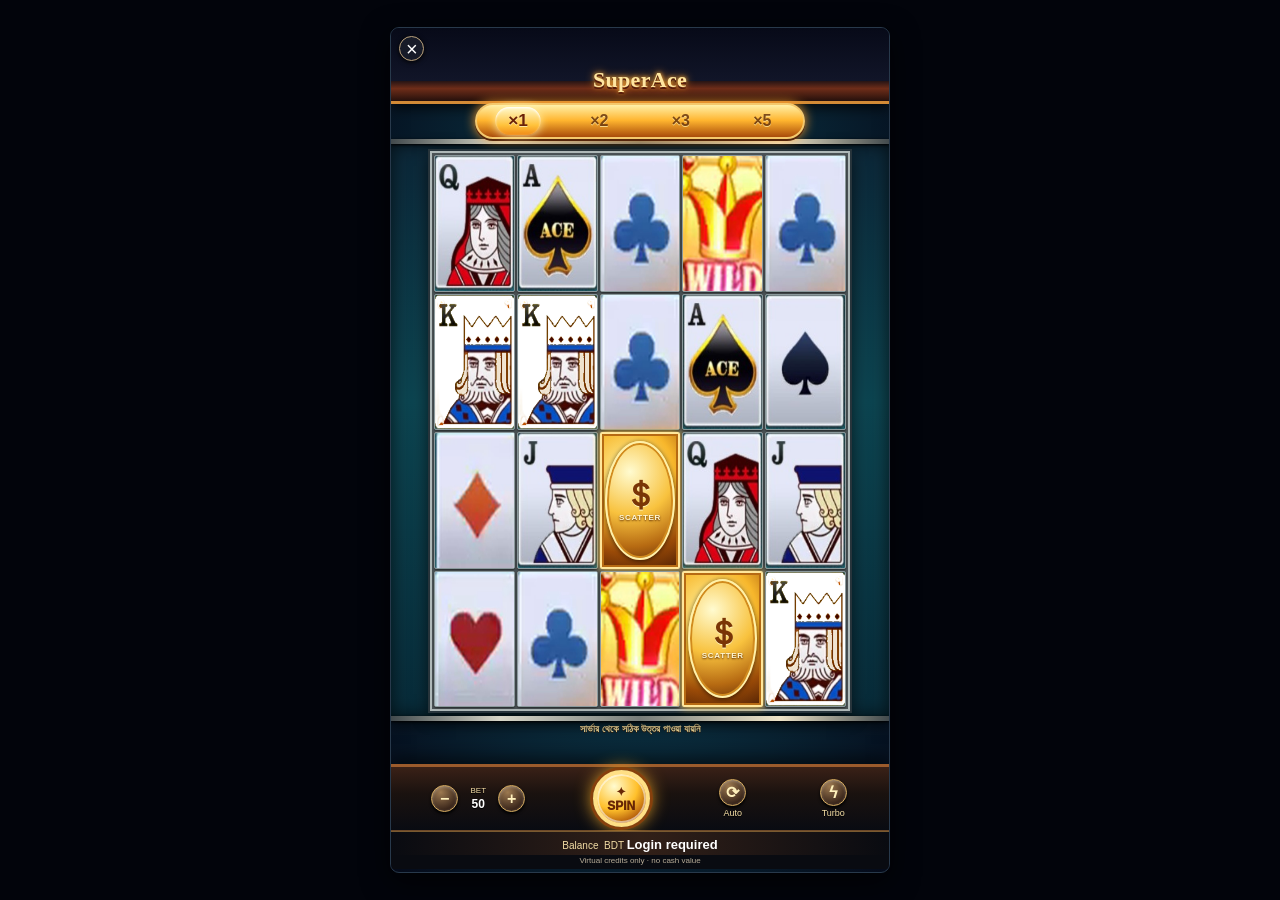
==== public/superace.html @ df3f8c2d "Replace spinning status text with Spin" ====
<!doctype html>
<html lang="bn"><head><meta charset="utf-8"><meta name="viewport" content="width=device-width,initial-scale=1,maximum-scale=1,user-scalable=no"><title>Super Ace</title>
<style>
*{box-sizing:border-box}
html,body{margin:0;width:100%;height:100%;min-height:100%;overflow:hidden;background:#02040b;color:#fff;font-family:Arial,sans-serif;display:flex;align-items:center;justify-content:center}
.game{width:min(96vw,500px);height:94vh;height:94svh;min-height:0;margin:auto;overflow:hidden;display:flex;flex-direction:column;align-items:stretch;background:radial-gradient(ellipse at 50% 43%,#174d58 0,#092b3b 48%,#050a19 100%);padding:0 0 3px;border:1px solid #28394b;border-radius:9px;box-shadow:0 8px 28px #000b}
.top{height:76px;flex:0 0 76px;position:relative;text-align:center;background:linear-gradient(180deg,#070a18 0%,#111528 72%,#281515 73%,#6e2d19 83%,#25100c 100%);border-bottom:3px solid #d28a36;box-shadow:0 4px 12px #000b}


.close{position:absolute;z-index:4;left:8px;top:8px;width:25px;height:25px;border:1px solid #b9a17c;border-radius:50%;background:#171b28;color:#fff;font-size:20px;line-height:18px;box-shadow:0 1px 5px #000}
.brand{display:block;position:absolute;bottom:8px;width:100%;font:bold 22px Georgia,serif;letter-spacing:.3px;color:#ffe6a0;text-shadow:0 2px #541b0c,0 0 4px #ffb43c,0 0 10px #ff8d20}
.buy-bonus{position:absolute;z-index:3;right:9px;top:8px;width:62px;height:62px;border-radius:50%;display:flex;align-items:center;justify-content:center;text-align:center;background:radial-gradient(circle at 35% 25%,#fff58a,#ff9b08 42%,#bb1a08 72%,#4a0905);border:3px solid #ffd35d;color:#fff6b0;font-weight:1000;font-size:13px;line-height:12px;text-shadow:0 2px 3px #740800;box-shadow:0 2px 8px #000b,0 0 12px #f90}
.side-menu{position:absolute;z-index:3;left:-13px;top:49%;padding:12px 13px 12px 17px;border:2px solid #b68a3b;border-radius:0 12px 12px 0;background:linear-gradient(90deg,#15121a,#57411e);color:#ffe08a;font-weight:900;writing-mode:vertical-rl;text-orientation:mixed;box-shadow:0 2px 8px #000}
.multis{height:36px;flex:0 0 36px;width:min(82%,330px);margin:-1px auto 0;position:relative;z-index:3;display:flex;justify-content:space-around;align-items:center;border:2px solid #f5c86c;border-radius:20px;background:linear-gradient(180deg,#fff0a8 0%,#ffb52f 48%,#a94b0a 100%);box-shadow:0 2px 0 #55250b,0 0 12px #ff9e27}
.multi{border:0;background:transparent;color:#63310c;font-weight:900;font-size:16px;padding:4px 9px;border-radius:15px;min-width:42px;text-align:center;opacity:.82;transition:all .2s;text-shadow:0 1px #ffe8a0}
.multi.active{background:linear-gradient(180deg,#fffbd1,#ffc23b 65%,#f08a16);color:#6b2107;box-shadow:inset 0 1px 2px #fff,0 0 9px #fff0a5;opacity:1;transform:scale(1.08)}
.stage{flex:1 1 auto;min-height:0;display:flex;align-items:center;justify-content:center;padding:7px 5px 5px;margin-top:0;background:linear-gradient(180deg,#0c2738 0%,#0d4551 45%,#082b39 100%);border-top:5px solid #8b9294;border-bottom:5px solid #a95a24;box-shadow:inset 0 0 18px #000a,0 5px 12px #0008;position:relative}
.stage:before,.stage:after{content:"";position:absolute;left:0;right:0;height:5px;background:linear-gradient(90deg,#424a4d,#d7d6c8 22%,#777d7a 50%,#eee4c8 78%,#424a4d);box-shadow:0 1px 3px #000}
.stage:before{top:-5px}.stage:after{bottom:-5px}
.board{display:grid;grid-template-columns:repeat(5,minmax(0,1fr));grid-template-rows:repeat(4,minmax(0,1fr));gap:2px;width:min(100%,420px);height:100%;max-height:100%;max-width:100%;aspect-ratio:.88/1;margin:auto;background:#4b5356;align-items:stretch;justify-items:stretch;padding:2px;border:2px solid #aeb8b8;box-shadow:0 0 0 2px #27343b,0 5px 16px #000b}
.tile{position:relative;overflow:hidden;border:1px solid #8b999c;border-radius:2px;background:linear-gradient(145deg,#e9f2ed,#a9c4ce);box-shadow:inset 0 0 0 1px #fff8,0 1px 2px #0008;display:flex;align-items:center;justify-content:center;transition:filter .12s}
.tile.empty{background:rgba(2,10,20,.38);border:1px solid rgba(130,157,166,.22);box-shadow:inset 0 0 7px rgba(0,0,0,.42)}
.tile img{width:100%;height:100%;object-fit:fill;display:block;padding:0;margin:0;background:transparent;min-width:0;min-height:0}.tile img.scatter-art{object-fit:contain}
.tile.dim{filter:brightness(.28) saturate(.65)}
.tile.scatter-fallback{filter:none!important;background:radial-gradient(circle at 35% 28%,#fff6a6 0,#f7b72c 42%,#9b4b08 76%,#542304 100%);border:2px solid #ffe69a;box-shadow:inset 0 0 0 2px #b66a13,0 0 8px #ffbf37}
.scatter-coin{width:90%;height:90%;border-radius:50%;display:flex;flex-direction:column;align-items:center;justify-content:center;background:radial-gradient(circle at 35% 25%,#fffbd0,#f8c23e 45%,#b66a12 78%,#6d3307);border:2px solid #fff0a8;box-shadow:inset 0 0 0 2px #d18b1e,0 1px 5px #0009;color:#7a3506;text-shadow:0 1px #fff5b8}
.scatter-coin b{font:bold 34px Georgia;line-height:1}.scatter-coin small{font:bold 8px Arial;letter-spacing:.7px;color:#fff8d5;text-shadow:0 1px 2px #572500}
.tile.golden-card,.tile.golden-joker,.tile.golden-copy{border:1px solid #ffe28a;background:transparent;box-shadow:0 0 8px 2px rgba(255,202,42,.72)}
.tile.golden-copy:not(.golden-card):not(.golden-joker) img{filter:sepia(.78) saturate(2.05) hue-rotate(350deg) brightness(1.02) contrast(1.1)}
.tile.golden-card img{filter:saturate(.88)}

 .tile.golden-transform{animation:goldenTransform .62s ease both}
@keyframes goldenTransform{0%{transform:scale(1);filter:brightness(1)}35%{transform:scale(1.12);filter:brightness(2.1)}70%{transform:scale(1.08);filter:brightness(1.8)}100%{transform:scale(1);filter:brightness(1.35)}}
.tile.win{z-index:4;border:2px solid #fff7bb;box-shadow:0 0 0 1px #ffcf3e,0 0 12px 5px #ffe15c,0 0 28px 10px rgba(255,170,25,.7);animation:winPulse .48s ease-in-out infinite alternate}
.tile.win:after{content:"";position:absolute;inset:-20%;pointer-events:none;background:linear-gradient(115deg,transparent 30%,rgba(255,255,210,.85) 48%,transparent 63%);transform:translateX(-130%);animation:shineSweep .72s ease-in-out infinite}
.tile.drop{animation:cardDrop .42s ease-out both;will-change:transform,opacity}
.tile.flip-out{z-index:5;animation:cardFlipOut .28s ease-in both;pointer-events:none}
.tile.flip-in{z-index:5;animation:cardFlipIn .38s cubic-bezier(.2,.75,.25,1) both}
@keyframes cardFlipOut{0%{transform:scale(1);opacity:1;filter:brightness(1)}100%{transform:translateY(12%) scale(.72);opacity:0;filter:brightness(1.8)}}
@keyframes cardFlipIn{0%{transform:translateY(-115%) scale(.92);opacity:0;filter:brightness(1.5)}100%{transform:translateY(0) scale(1);opacity:1;filter:none}}
.tile.anticipation-line{z-index:6;border:2px solid #fff7a8;box-shadow:0 0 8px 4px #ffe45c,0 0 22px 8px #ffb52a;animation:anticipationGlow .13s ease-in-out infinite alternate}
@keyframes anticipationGlow{from{filter:brightness(1.1)}to{filter:brightness(2.2)}}
@keyframes winPulse{from{filter:brightness(1.05)}to{filter:brightness(1.65)}}
@keyframes shineSweep{0%{transform:translateX(-130%);opacity:0}25%{opacity:1}100%{transform:translateX(130%);opacity:0}}
@keyframes cardDrop{0%{transform:translateY(var(--fall-from,-115%));opacity:.9}100%{transform:translateY(0);opacity:1}}
.status{flex:0 0 18px;height:18px;text-align:center;padding-top:2px;font:bold 10px Arial;color:#ffe7a4;text-shadow:0 1px #321;white-space:nowrap;overflow:hidden;text-overflow:ellipsis}
.win-line{display:block;visibility:hidden;flex:0 0 25px;height:25px;min-height:25px;text-align:center;color:#ffdf72;font:bold 15px Georgia;text-shadow:0 1px 3px #000}
.win-line.show{visibility:visible}
.controls{flex:0 0 67px;min-height:67px;display:flex;align-items:center;justify-content:space-around;padding:4px 7px;background:linear-gradient(180deg,#3a2117 0%,#1a120f 42%,#090b12 100%);border-top:3px solid #9b5b2c;border-bottom:1px solid #6d4929;gap:3px;box-shadow:0 -5px 16px #0009}
.ctrl{display:flex;flex-direction:column;align-items:center;justify-content:center;gap:2px;font-size:9px;color:#f6dfa6;min-width:35px;text-shadow:0 1px #000}
.round{width:27px;height:27px;border-radius:50%;border:1px solid #d7ad61;background:radial-gradient(circle at 35% 25%,#9c7950,#39251a 72%);color:#fff1bd;font-size:16px;font-weight:900;box-shadow:inset 0 1px 3px #fff5,0 2px 3px #000}
.bet-control{display:flex;flex-direction:row;gap:3px;align-items:center;min-width:98px}
.bet-value{min-width:34px;text-align:center;display:flex;flex-direction:column;gap:2px}
.bet-value small{font-size:8px;color:#f6dfa6}.bet-value b{font-size:12px;color:#fff}
.spin{width:57px;height:57px;flex:0 0 57px;border-radius:50%;border:4px solid #ffdf85;background:radial-gradient(circle at 35% 25%,#fffbd0,#ffc02b 48%,#a64a05 82%);color:#672605;font-weight:1000;font-size:12px;box-shadow:0 0 0 3px #87400c,0 0 18px #ffb32a,inset 0 0 0 2px #fff8}
.spin:disabled,.round:disabled{opacity:.5}
.balance{text-align:center;background:linear-gradient(90deg,#090b11,#322018,#090b11);padding:5px 4px 2px;color:#f2dca5;font-size:10px;border-top:1px solid #795a30;flex:0 0 24px}
.balance b{font-size:13px;color:white}
.note{text-align:center;background:#090b11;color:#b8ad98;font-size:8px;padding:1px 0 3px;flex:0 0 14px}
@media(min-width:500px){.game{width:min(94vw,500px);height:94vh;height:94svh;margin:auto}.board{width:min(100%,420px)}}
@media(max-height:590px){.top{height:62px;flex-basis:62px}.stage{padding:4px}.controls{flex-basis:58px;min-height:58px}.spin{width:49px;height:49px;flex-basis:49px}.status{flex-basis:16px;height:16px}.win-line{flex-basis:21px;height:21px}}
@media(prefers-reduced-motion:reduce){.tile.win,.tile.drop,.tile.win:after{animation:none}}
.free-overlay{position:fixed;inset:0;z-index:50;display:none;align-items:center;justify-content:center;padding:22px;background:rgba(0,0,0,.78)}
.free-overlay.show{display:flex}
.free-panel{width:min(92vw,340px);padding:25px 18px;text-align:center;border:2px solid #f5cf67;border-radius:18px;background:radial-gradient(ellipse at top,#6e3c13,#17101b 72%);box-shadow:0 0 35px #f5b83b66;color:#fff}
.free-panel h2{margin:0 0 10px;color:#ffe28a;font-size:25px;text-shadow:0 2px 8px #000}
.free-panel p{margin:8px 0 18px;font-size:17px}
.free-start{border:0;border-radius:30px;padding:13px 24px;font-weight:900;font-size:17px;color:#382000;background:linear-gradient(#fff0a8,#e9a82d);box-shadow:0 4px 0 #8a4b08}

</style></head><body><main class="game">
<header class="top"><button class="close" type="button" onclick="parent.home()" aria-label="Back">×</button> <div class="brand">SuperAce</div></header>
<div class="multis" id="comboMeter" aria-label="Combo multiplier"><div class="multi active" data-x="1">×1</div><div class="multi" data-x="2">×2</div><div class="multi" data-x="3">×3</div><div class="multi" data-x="5">×5</div></div>
<section class="stage"><div class="board" id="board"></div></section>
<div class="status" id="status">কার্ড মিলিয়ে জিতুন</div><div class="win-line">TOTAL WIN&nbsp; <span id="win">0.00</span></div>
<section class="controls">
 <div class="ctrl bet-control"><button class="round" id="betMinus" type="button">−</button><div class="bet-value"><small>BET</small><b id="bet">50</b></div><button class="round" id="betPlus" type="button">+</button></div>
 <div class="ctrl"><button class="spin" id="spin" type="button">✦<br>SPIN</button></div>
 <div class="ctrl"><button class="round" id="auto" type="button">⟳</button>Auto</div>
 <div class="ctrl"><button class="round" id="turbo" type="button">ϟ</button>Turbo</div>
</section>
<div class="balance">Balance&nbsp; BDT <b id="balance">লোড হচ্ছে...</b></div><div class="note">Virtual credits only · no cash value</div>
<div class="free-overlay" id="freeOverlay" role="dialog" aria-modal="true" aria-label="Free spins bonus">
 <div class="free-panel"><h2>🎉 FREE SPINS UNLOCKED!</h2><p id="freeOfferText">আপনি ১০টি Free Spin পেয়েছেন</p><button class="free-start" id="freeStart" type="button">START FREE SPINS</button></div>
</div>
</main>
<script>
(function(){
'use strict';
const $=id=>document.getElementById(id),gameId=new URLSearchParams(location.search).get('gameId')||'super-ace';
const fmt=n=>Number(n||0).toLocaleString('en-US',{minimumFractionDigits:2,maximumFractionDigits:2});
const sleep=ms=>new Promise(resolve=>setTimeout(resolve,ms));
const definitions={
 ace:{rank:'A',suit:'♠',name:'ACE',tone:'#153d69'},
 king:{rank:'K',suit:'♛',name:'KING',tone:'#a72b32'},
 queen:{rank:'Q',suit:'♦',name:'QUEEN',tone:'#8b2b63'},
 jack:{rank:'J',suit:'⚔',name:'JACK',tone:'#245e55'},
 spade:{rank:'10',suit:'♠',name:'SPADE',tone:'#172d49'},
 heart:{rank:'10',suit:'♥',name:'HEART',tone:'#b52b39'},
 diamond:{rank:'10',suit:'♦',name:'DIAMOND',tone:'#b85b20'},
 club:{rank:'10',suit:'♣',name:'CLUB',tone:'#23634d'},
 wild:{rank:'W',suit:'✦',name:'WILD',tone:'#a65b12'},
 scatter:{rank:'S',suit:'✹',name:'SCATTER',tone:'#8b3420'}
};
const art={
 ace:"[data-uri]",
 king:"[data-uri]",
 queen:"[data-uri]",
 jack:"[data-uri]",
 spade:"[data-uri]",
 heart:"[data-uri]",
 diamond:"[data-uri]",
 club:"[data-uri]",
 wild:"[data-uri]",
 scatter:"[data-uri]",
 goldenJoker:"/golden-joker.svg",
};

// Create a white version of the ordinary King from the same card artwork.
// Yellow/gold pixels are neutralized; the special goldenCard keeps the original gold artwork.
const whiteKingArtPromise=(async()=>{
 const source=new Image();
 source.src=art.king;
 try{if(source.decode)await source.decode();else await new Promise((resolve,reject)=>{source.onload=resolve;source.onerror=reject;});}catch(e){return art.king;}
 const canvas=document.createElement('canvas');
 canvas.width=source.naturalWidth||source.width;
 canvas.height=source.naturalHeight||source.height;
 const ctx=canvas.getContext('2d',{willReadFrequently:true});
 if(!ctx)return art.king;
 ctx.drawImage(source,0,0);
 const pixels=ctx.getImageData(0,0,canvas.width,canvas.height);
 const data=pixels.data;
 for(let i=0;i<data.length;i+=4){
  const r=data[i],g=data[i+1],b=data[i+2];
  if(r>135&&g>90&&b<175&&r>=g*.88&&g>b*1.16){
   const lift=Math.min(1,Math.max(.68,(r+g+b)/765+.42));
   data[i]=Math.round(r+(255-r)*lift);
   data[i+1]=Math.round(g+(255-g)*lift);
   data[i+2]=Math.round(b+(255-b)*lift);
  }
 }
 ctx.putImageData(pixels,0,0);
 try{return canvas.toDataURL('image/png');}catch(e){return art.king;}
})();
let balance=0,bet=50,chosenX=1,busy=false,auto=false,turbo=false,freeSpins=0,comboX=1,totalWin=0;
let freeSpinReady=false;
let visibleGrid=[];
const ids=Object.keys(definitions);
function randomBoard(){return Array.from({length:20},()=>ids[Math.floor(Math.random()*ids.length)]);}
function draw(grid,wins,drop,spinning,goldenCells,replaceCells,replaceType,moves){
 visibleGrid=Array.isArray(grid)?[...grid]:[];
 const hit=new Set(wins||[]),transforms=new Set((goldenCells||[]).map(Number)),replacing=new Set(replaceCells||[]),falling=new Set(drop||[]);
 for(const index of transforms){if(String(visibleGrid[index]||'').startsWith('golden'))visibleGrid[index]='wild';}
 const moveByTarget=new Map((moves||[]).map(move=>[Number(move.to),move]));
 $('board').innerHTML='';
 grid.forEach((rawId,index)=>{
  const id=String(rawId??'').trim().toLowerCase()==='scatter'?'scatter':rawId;
  const cell=document.createElement('div');
  cell.className='tile'+(id==='goldenCard'?' golden-card':'')+(String(id||'').startsWith('golden')?' golden-copy':'')+(['goldenJoker','littleJoker'].includes(id)?' golden-joker':'')+(id==='bigJoker'?' big-joker':'')+(transforms.has(index)?' golden-transform':'')+(replacing.has(index)&&replaceType==='out'?' flip-out':'')+(falling.has(index)?' drop':'')+(hit.size&&!hit.has(index)?' dim':'')+(hit.has(index)?' win':'');
  cell.style.setProperty('--reel',String(index%5));
  if(falling.has(index)){
   const move=moveByTarget.get(index);
   const fromOffset=move?(Math.floor(Number(move.from)/5)-Math.floor(Number(move.to)/5))*100:-115;
   cell.style.setProperty('--fall-from',fromOffset+'%');
  }
  if(id===null||id===undefined||id==='empty'){cell.classList.add('empty');$('board').appendChild(cell);return;}
  if(id==='scatter'){
   const img=document.createElement('img');img.className='scatter-art';img.alt='SCATTER';img.draggable=false;img.decoding='async';img.src=art.scatter;
   img.onerror=()=>{img.remove();cell.classList.add('scatter-fallback');cell.innerHTML='<div class="scatter-coin"><b>＄</b><small>SCATTER</small></div>';};
   $('board').appendChild(cell);cell.appendChild(img);return;
  }
  const img=document.createElement('img');img.alt=id;img.draggable=false;img.decoding='async';img.loading='eager';
  const cardKey=String(id||'ace').trim().toLowerCase();
  const artKey=transforms.has(index)?'wild':cardKey==='goldencard'?'king':cardKey.startsWith('golden')?cardKey.slice(6):cardKey;
  img.onerror=()=>{if(cardKey==='scatter'){cell.classList.add('scatter-fallback');cell.innerHTML='<div class="scatter-coin"><b>★</b><small>SCATTER</small></div>';}else{img.onerror=null;img.src=art.ace;}};
  img.src=art[artKey]||art.ace;
  if(cardKey==='king')whiteKingArtPromise.then(src=>{if(img.isConnected&&cardKey==='king')img.src=src;});
  cell.appendChild(img);$('board').appendChild(cell);
 });
}
function update(){
 $('balance').textContent=fmt(balance);$('bet').textContent=String(bet);
 $('betMinus').disabled=busy||bet<=1;$('betPlus').disabled=busy||bet>=1000000;
}
function setCombo(value,isFree){
 const factor=isFree?2:1;
 const allowed=[1,2,3,5];
 const raw=Number(value)||factor;
 comboX=Math.max(factor,raw);
 const base=comboX/factor;
 const shown=allowed.includes(base)?base:allowed.reduce((best,n)=>Math.abs(n-base)<Math.abs(best-base)?n:best,1);
 document.querySelectorAll('.multi').forEach(b=>{
  const step=Number(b.dataset.x);
  const active=step===shown;
  b.textContent='×'+(step*factor);
  b.classList.toggle('active',active);
  b.setAttribute('aria-current',active?'true':'false');
 });
 $('comboMeter').setAttribute('aria-label','Combo multiplier ×'+(shown*factor));
}
function highlightExisting(wins){
 const hit=new Set(wins||[]);
 [...$('board').children].forEach((cell,index)=>{
  cell.classList.toggle('win',hit.has(index));
  cell.classList.toggle('dim',hit.size>0&&!hit.has(index));
 });
}
async function refillExisting(grid,cells){
 const board=[...$('board').children];
 for(const ix of [...new Set((cells||[]).map(Number).filter(n=>n>=0&&n<20))]){
  const cell=board[ix];if(!cell)continue;
  setCardFace(cell,grid[ix]);
  cell.style.setProperty('--fall-from','-115%');
  cell.classList.add('drop');
  await sleep(turbo?45:95);
  cell.classList.remove('drop');
 }
 visibleGrid=[...grid];
}
async function request(path,body){
 const token=localStorage.getItem('tk777_token')||'';
 const controller=new AbortController(),timeout=setTimeout(()=>controller.abort(),12000);
 let response,raw;
 try{
  response=await fetch('/api'+path,{method:body?'POST':'GET',headers:{'Content-Type':'application/json',...(token?{Authorization:'Bearer '+token}:{})},body:body?JSON.stringify(body):undefined,signal:controller.signal});
  raw=await response.text();
 }catch(error){
  if(error&&error.name==='AbortError')throw Error('সার্ভার উত্তর দিতে দেরি করছে। আবার চেষ্টা করুন।');
  throw Error('সার্ভারের সঙ্গে সংযোগ হচ্ছে না। আবার চেষ্টা করুন।');
 }finally{clearTimeout(timeout)}
 let data;try{data=JSON.parse(raw)}catch(_){throw Error('সার্ভার থেকে সঠিক উত্তর পাওয়া যায়নি')}
 if(!response.ok)throw Error(data.error||'গেম চালু করা যায়নি');return data;
}
async function loadBalance(){
 draw(randomBoard());
 try{const d=await request('/me');balance=Number(d.user.balance||0);const state=await request('/superace-state');freeSpins=Number(state.freeSpins||0);bet=Number(state.betAmount||bet);chosenX=1;setCombo(freeSpins>0?2:1,freeSpins>0);update();if(freeSpins){$('status').textContent='FREE SPINS '+freeSpins+' · GOLDEN JOKER';showFreeSpinOffer()}}
 catch(e){$('status').textContent=e.message;$('balance').textContent='Login required';if(!$('board').children.length)draw(randomBoard())}
}
function setCardFace(cell,rawId){
 const id=String(rawId??'').trim().toLowerCase()==='scatter'?'scatter':rawId;
 cell.className='tile'+(id==='goldenCard'?' golden-card':'')+(String(id||'').startsWith('golden')?' golden-copy':'')+(['goldenJoker','littleJoker'].includes(id)?' golden-joker':'')+(id==='bigJoker'?' big-joker':'');
 cell.innerHTML='';
 if(id===null||id===undefined||id==='empty'){cell.classList.add('empty');return;}
 const img=document.createElement('img');
 img.draggable=false;img.decoding='async';img.loading='eager';
 if(id==='scatter'){
  img.className='scatter-art';img.alt='SCATTER';img.src=art.scatter;
  img.onerror=()=>{img.remove();cell.classList.add('scatter-fallback');cell.innerHTML='<div class="scatter-coin"><b>＄</b><small>SCATTER</small></div>';};
 }else{
  const key=String(id||'ace').trim().toLowerCase();
  const artKey=(key==='goldenjoker'||key==='littlejoker')?'goldenJoker':key==='bigjoker'?'wild':key==='goldencard'?'king':key.startsWith('golden')?key.slice(6):key;
  img.alt=String(id);img.src=art[artKey]||art.ace;
  img.onerror=()=>{img.onerror=null;img.src=art.ace;};
  // Keep the ordinary white King consistent during falling/cascade animations.
  // The separate goldenCard must retain its original gold artwork.
  if(key==='king')whiteKingArtPromise.then(src=>{if(img.isConnected&&key==='king')img.src=src;});
 }
 cell.appendChild(img);
}
function transformYellowKCells(cells){
 const boardCells=[...$('board').children];
 const changed=[];
 for(const rawIndex of (cells||[])){
  const index=Number(rawIndex),cell=boardCells[index];
  if(!cell||!visibleGrid||!String(visibleGrid[index]||'').startsWith('golden'))continue;
  const img=cell.querySelector('img');
  if(!img)continue;
  img.alt='wild';img.src=art.wild;cell.classList.remove('golden-card','golden-copy');cell.classList.add('golden-transform');
  visibleGrid[index]='wild';changed.push(index);
 }
 return changed;
}
async function animateReels(grid){
 if(!Array.isArray(grid)||grid.length!==20)return;
 const cells=[...$('board').children];
 if(cells.length!==20){draw(grid);return;}
 // Empty the old faces, then drop each new card from above into its own fixed cell.
 for(let i=0;i<20;i++){
  const cell=cells[i];
  cell.className='tile empty';
  cell.innerHTML='';
 }
 const order=Array.from({length:20},(_,i)=>i);
 // Drop column-by-column, top to bottom: each card lands before the next follows.
 for(const index of order){
  const cell=cells[index];
  setCardFace(cell,grid[index]);
  cell.style.setProperty('--fall-from','-145%');
  cell.classList.add('drop');
  await sleep(turbo?38:82);
  cell.classList.remove('drop');
 }
 visibleGrid=[...grid];
}
async function animateAnticipationRow(grid){
 const cells=[...$('board').children];
 if(cells.length!==20)return;
 // The initial board is already displayed. Anticipation only flashes the row;
 // never set the same card faces again or replay their falling animation.
 for(let col=0;col<5;col++)cells[5+col].classList.add('anticipation-line');
 await sleep(turbo?130:360);
 cells.slice(5,10).forEach(cell=>cell.classList.remove('anticipation-line'));
}
function sendBalanceToParent(){
 try{parent.postMessage({type:'tk777-balance-update',balance:balance},location.origin)}catch(_){}
}
let pendingSpinId=null;
async function play(){
 if(busy)return;
 if(!pendingSpinId){
  pendingSpinId=(typeof crypto!=='undefined'&&typeof crypto.randomUUID==='function')
   ?crypto.randomUUID()
   :'xxxxxxxx-xxxx-4xxx-yxxx-xxxxxxxxxxxx'.replace(/[xy]/g,c=>{const r=Math.random()*16|0;return(c==='x'?r:(r&3|8)).toString(16)});
 }
 const requestId=pendingSpinId;
 const stake=bet;
 if(stake>1000000){$('status').textContent='সর্বোচ্চ বেট ১,০০,০০০';return}
 if(freeSpins<=0&&balance<stake){$('status').textContent='পর্যাপ্ত ব্যালেন্স নেই';auto=false;return}
 busy=true;$('spin').disabled=true;update();totalWin=0;$('win').textContent='';$('win').parentElement.classList.remove('show');$('status').textContent='Spin';
 try{
  const pending=request('/play',{gameId:gameId,betAmount:bet,betMultiplier:1,freeSpin:freeSpins>0,requestId}).then(value=>({value}),error=>({error}));
  // Keep the landed board untouched until the server returns the real result.
  const outcome=await pending;if(outcome.error)throw outcome.error;const result=outcome.value;pendingSpinId=null;
  const frames=Array.isArray(result.frames)?result.frames:[];
  const firstBoard=frames[0]?.grid||result.finalGrid;
  // Play the first board exactly once. Later frames are cascade-only updates.
  if(firstBoard)await animateReels(firstBoard);
  balance=Number(result.balance||0);freeSpins=Number(result.freeSpins||0);if(freeSpins<=0)freeSpinReady=false;update();updateFreeSpinButton();sendBalanceToParent();
  if(!frames.length){await sleep(turbo?100:220)}
  else{
   for(const frame of frames){
    setCombo(frame.cascadeX||1,Boolean(result.freeSpin));
    if(frame.type==='anticipation'){
     // Only the second reel row flashes; the other fifteen landed cards stay fixed.
     await animateAnticipationRow(frame.grid);
     continue;
    }
    if(frame.type==='win'){
     highlightExisting(frame.wins||[]);
     $('status').textContent='WINNING CARDS';
     await sleep(turbo?240:650);continue;
    }
    if(frame.type==='golden'){
     draw(frame.grid,[],[],false,frame.cells||[]);
     $('status').textContent='✨ YELLOW K → WILD';
     await sleep(turbo?260:620);continue;
    }
    if(frame.type==='remove'){
     draw(frame.grid,[],[],false,[],frame.cells||[],'out');
     $('status').textContent='WINNING CARDS · REMOVED';
     await sleep(turbo?140:300);continue;
    }
    if(frame.type==='drop'){
     draw(frame.grid,[],frame.cells||[],false,[],[],null,frame.moves||[]);
     $('status').textContent='CARDS FALLING...';
     await sleep(turbo?180:420);continue;
    }
    if(frame.type==='refill'){
     const arriving=[...new Set((frame.cells||[]).map(Number).filter(ix=>ix>=0&&ix<20))];
     $('status').textContent='NEW CARDS FROM ABOVE';
     // Render the complete refill once; repeated full-board redraws caused visible card shaking.
     await refillExisting(frame.grid,arriving);
     await sleep(turbo?100:220);
     continue;
    }
    draw(frame.grid,frame.wins||[]);
    await sleep(turbo?240:650);
   }
   // Keep the settled DOM intact when the final board is already displayed.
   if(Array.isArray(result.finalGrid)&&result.finalGrid.length===20&&JSON.stringify(visibleGrid)!==JSON.stringify(result.finalGrid))draw(result.finalGrid);
  }
  setCombo(freeSpins>0?2:1,freeSpins>0);
  totalWin=Math.max(0,Number(result.payout||0));if(totalWin>0){$('win').textContent=fmt(totalWin);$('win').parentElement.classList.add('show');}
  const awarded=Number(result.freeSpinAward||0);if(awarded>0)showFreeSpinOffer();
  $('status').textContent=(awarded?'🎉 SCATTER BONUS · +'+awarded+' FREE SPINS · ':result.freeSpin?'FREE SPIN · ':'')+(Number(result.payout||0)>0?'WIN · MAX COMBO ×'+Number(result.maxCascadeX||1)+' · '+Number(result.cascadeCount||0)+' CASCADES':'NO WIN · TRY AGAIN')+(freeSpins?' · FREE SPINS LEFT '+freeSpins:'');
 }catch(e){$('status').textContent=e.message;try{const d=await request('/me');balance=Number(d.user.balance||0);update();sendBalanceToParent()}catch(_){}}
 finally{busy=false;$('spin').disabled=false;update();updateFreeSpinButton();if(freeSpinReady&&freeSpins>0){await sleep(turbo?180:500);if(freeSpinReady&&freeSpins>0)play()}else if(auto&&freeSpins<=0){await sleep(450);if(auto)play()}}
}
function updateFreeSpinButton(){
 // During the bonus, show only the remaining count on the spin button.
 if(freeSpins>0){$('spin').textContent=String(freeSpins);}
 else $('spin').innerHTML='✦<br>SPIN';
}
function showFreeSpinOffer(){
 auto=false;$('auto').style.background='';
 freeSpinReady=false;
 $('freeOfferText').textContent='আপনি '+freeSpins+'টি Free Spin পেয়েছেন। শুরু করতে নিচের বাটনে চাপ দিন।';
 $('freeStart').textContent='START '+freeSpins+' FREE SPINS';
 $('freeOverlay').classList.add('show');
 updateFreeSpinButton();
}
$('freeStart').addEventListener('click',()=>{
 $('freeOverlay').classList.remove('show');
 freeSpinReady=true;
 $('status').textContent='FREE SPINS READY · '+freeSpins+' LEFT';
 updateFreeSpinButton();
 play();
});
$('spin').addEventListener('click',()=>{auto=false;if(freeSpins>0&&!freeSpinReady){showFreeSpinOffer();return;}play()});
$('auto').addEventListener('click',()=>{if(busy)return;auto=!auto;$('auto').style.background=auto?'radial-gradient(circle,#ffe58a,#a65a08)':'';if(auto)play()});
$('turbo').addEventListener('click',()=>{turbo=!turbo;$('turbo').style.background=turbo?'radial-gradient(circle,#ffe58a,#a65a08)':''});
$('betMinus').addEventListener('click',()=>{if(busy)return;bet=Math.max(1,bet-10);update()});
$('betPlus').addEventListener('click',()=>{if(busy)return;bet=Math.min(1000000,bet+10);update()});
window.addEventListener('beforeunload',()=>{auto=false});
loadBalance();
})();

function startTk777WelcomeAudio(){window.parent.postMessage({type:'tk777-welcome-audio'},'*');}
document.addEventListener('pointerdown',startTk777WelcomeAudio,{once:true,capture:true});
document.addEventListener('keydown',startTk777WelcomeAudio,{once:true,capture:true});
</script></body></html>
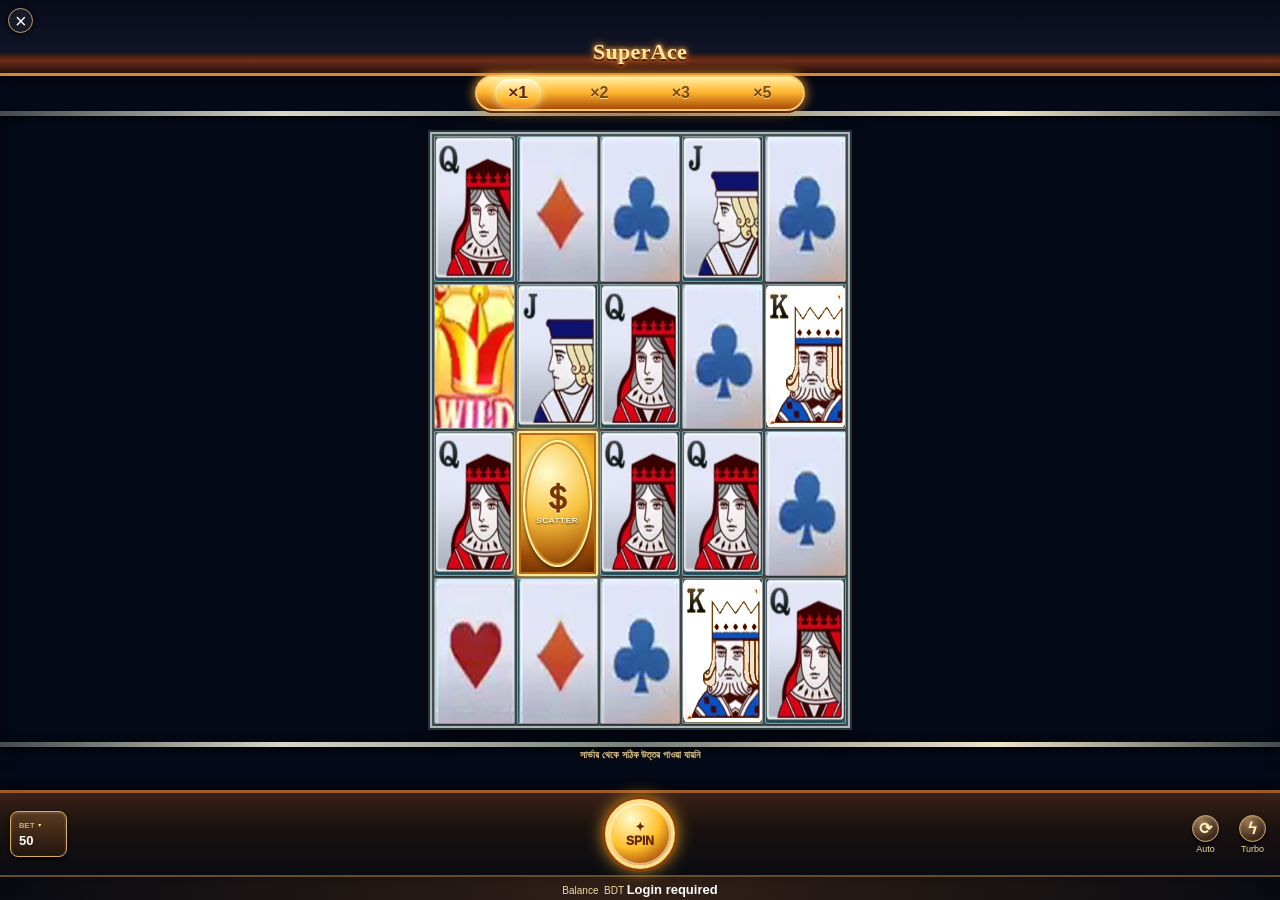
==== commit 8beb7ad3: "Replace public/superace.html with supplied version" ====
--- a/public/superace.html
+++ b/public/superace.html
@@ -3,7 +3,7 @@
 <style>
 *{box-sizing:border-box}
 html,body{margin:0;width:100%;height:100%;min-height:100%;overflow:hidden;background:#02040b;color:#fff;font-family:Arial,sans-serif;display:flex;align-items:center;justify-content:center}
-.game{width:min(96vw,500px);height:94vh;height:94svh;min-height:0;margin:auto;overflow:hidden;display:flex;flex-direction:column;align-items:stretch;background:radial-gradient(ellipse at 50% 43%,#174d58 0,#092b3b 48%,#050a19 100%);padding:0 0 3px;border:1px solid #28394b;border-radius:9px;box-shadow:0 8px 28px #000b}
+.game{width:100vw;height:100vh;height:100dvh;min-height:0;margin:0;overflow:hidden;display:flex;flex-direction:column;align-items:stretch;background:#050a19;padding:0;border:0;border-radius:0;box-shadow:none}
 .top{height:76px;flex:0 0 76px;position:relative;text-align:center;background:linear-gradient(180deg,#070a18 0%,#111528 72%,#281515 73%,#6e2d19 83%,#25100c 100%);border-bottom:3px solid #d28a36;box-shadow:0 4px 12px #000b}
 
 
@@ -14,10 +14,10 @@
 .multis{height:36px;flex:0 0 36px;width:min(82%,330px);margin:-1px auto 0;position:relative;z-index:3;display:flex;justify-content:space-around;align-items:center;border:2px solid #f5c86c;border-radius:20px;background:linear-gradient(180deg,#fff0a8 0%,#ffb52f 48%,#a94b0a 100%);box-shadow:0 2px 0 #55250b,0 0 12px #ff9e27}
 .multi{border:0;background:transparent;color:#63310c;font-weight:900;font-size:16px;padding:4px 9px;border-radius:15px;min-width:42px;text-align:center;opacity:.82;transition:all .2s;text-shadow:0 1px #ffe8a0}
 .multi.active{background:linear-gradient(180deg,#fffbd1,#ffc23b 65%,#f08a16);color:#6b2107;box-shadow:inset 0 1px 2px #fff,0 0 9px #fff0a5;opacity:1;transform:scale(1.08)}
-.stage{flex:1 1 auto;min-height:0;display:flex;align-items:center;justify-content:center;padding:7px 5px 5px;margin-top:0;background:linear-gradient(180deg,#0c2738 0%,#0d4551 45%,#082b39 100%);border-top:5px solid #8b9294;border-bottom:5px solid #a95a24;box-shadow:inset 0 0 18px #000a,0 5px 12px #0008;position:relative}
+.stage{flex:1 1 auto;min-height:0;display:flex;align-items:center;justify-content:center;padding:7px 5px 5px;margin-top:0;background:#050a19;border-top:5px solid #8b9294;border-bottom:5px solid #a95a24;box-shadow:inset 0 0 18px #000a,0 5px 12px #0008;position:relative}
 .stage:before,.stage:after{content:"";position:absolute;left:0;right:0;height:5px;background:linear-gradient(90deg,#424a4d,#d7d6c8 22%,#777d7a 50%,#eee4c8 78%,#424a4d);box-shadow:0 1px 3px #000}
 .stage:before{top:-5px}.stage:after{bottom:-5px}
-.board{display:grid;grid-template-columns:repeat(5,minmax(0,1fr));grid-template-rows:repeat(4,minmax(0,1fr));gap:2px;width:min(100%,420px);height:100%;max-height:100%;max-width:100%;aspect-ratio:.88/1;margin:auto;background:#4b5356;align-items:stretch;justify-items:stretch;padding:2px;border:2px solid #aeb8b8;box-shadow:0 0 0 2px #27343b,0 5px 16px #000b}
+.board{display:grid;grid-template-columns:repeat(5,minmax(0,1fr));grid-template-rows:repeat(4,minmax(0,1fr));gap:2px;width:min(100%,420px);height:97%;max-height:97%;max-width:100%;aspect-ratio:.88/1;margin:auto;background:#4b5356;align-items:stretch;justify-items:stretch;padding:2px;border:2px solid #aeb8b8;box-shadow:0 0 0 2px #27343b,0 5px 16px #000b}
 .tile{position:relative;overflow:hidden;border:1px solid #8b999c;border-radius:2px;background:linear-gradient(145deg,#e9f2ed,#a9c4ce);box-shadow:inset 0 0 0 1px #fff8,0 1px 2px #0008;display:flex;align-items:center;justify-content:center;transition:filter .12s}
 .tile.empty{background:rgba(2,10,20,.38);border:1px solid rgba(130,157,166,.22);box-shadow:inset 0 0 7px rgba(0,0,0,.42)}
 .tile img{width:100%;height:100%;object-fit:fill;display:block;padding:0;margin:0;background:transparent;min-width:0;min-height:0}.tile img.scatter-art{object-fit:contain}
@@ -46,19 +46,21 @@
 .status{flex:0 0 18px;height:18px;text-align:center;padding-top:2px;font:bold 10px Arial;color:#ffe7a4;text-shadow:0 1px #321;white-space:nowrap;overflow:hidden;text-overflow:ellipsis}
 .win-line{display:block;visibility:hidden;flex:0 0 25px;height:25px;min-height:25px;text-align:center;color:#ffdf72;font:bold 15px Georgia;text-shadow:0 1px 3px #000}
 .win-line.show{visibility:visible}
-.controls{flex:0 0 67px;min-height:67px;display:flex;align-items:center;justify-content:space-around;padding:4px 7px;background:linear-gradient(180deg,#3a2117 0%,#1a120f 42%,#090b12 100%);border-top:3px solid #9b5b2c;border-bottom:1px solid #6d4929;gap:3px;box-shadow:0 -5px 16px #0009}
+.controls{position:relative;flex:0 0 86px;min-height:86px;display:flex;align-items:center;justify-content:flex-start;padding:4px 10px;background:linear-gradient(180deg,#3a2117 0%,#1a120f 42%,#090b12 100%);border-top:3px solid #9b5b2c;border-bottom:1px solid #6d4929;gap:3px;box-shadow:0 -5px 16px #0009}
 .ctrl{display:flex;flex-direction:column;align-items:center;justify-content:center;gap:2px;font-size:9px;color:#f6dfa6;min-width:35px;text-shadow:0 1px #000}
 .round{width:27px;height:27px;border-radius:50%;border:1px solid #d7ad61;background:radial-gradient(circle at 35% 25%,#9c7950,#39251a 72%);color:#fff1bd;font-size:16px;font-weight:900;box-shadow:inset 0 1px 3px #fff5,0 2px 3px #000}
-.bet-control{display:flex;flex-direction:row;gap:3px;align-items:center;min-width:98px}
+.bet-control{display:flex;flex-direction:row;gap:3px;align-items:center;min-width:0}.bet-value.bet-open{width:46px;height:46px;min-width:46px;padding:3px;border-radius:50%;justify-content:center}.bet-value.bet-open small{font-size:7px}.bet-value.bet-open b{font-size:11px}
 .bet-value{min-width:34px;text-align:center;display:flex;flex-direction:column;gap:2px}
 .bet-value small{font-size:8px;color:#f6dfa6}.bet-value b{font-size:12px;color:#fff}
-.spin{width:57px;height:57px;flex:0 0 57px;border-radius:50%;border:4px solid #ffdf85;background:radial-gradient(circle at 35% 25%,#fffbd0,#ffc02b 48%,#a64a05 82%);color:#672605;font-weight:1000;font-size:12px;box-shadow:0 0 0 3px #87400c,0 0 18px #ffb32a,inset 0 0 0 2px #fff8}
+.spin-control{position:absolute;left:50%;top:50%;transform:translate(-50%,-50%)}
+.spin{width:70px;height:70px;flex:0 0 70px;border-radius:50%;border:4px solid #ffdf85;background:radial-gradient(circle at 35% 25%,#fffbd0,#ffc02b 48%,#a64a05 82%);color:#672605;font-weight:1000;font-size:12px;box-shadow:0 0 0 3px #87400c,0 0 18px #ffb32a,inset 0 0 0 2px #fff8}
+.right-controls{margin-left:auto;display:flex;align-items:center;justify-content:flex-end;gap:12px}
 .spin:disabled,.round:disabled{opacity:.5}
 .balance{text-align:center;background:linear-gradient(90deg,#090b11,#322018,#090b11);padding:5px 4px 2px;color:#f2dca5;font-size:10px;border-top:1px solid #795a30;flex:0 0 24px}
 .balance b{font-size:13px;color:white}
 .note{text-align:center;background:#090b11;color:#b8ad98;font-size:8px;padding:1px 0 3px;flex:0 0 14px}
-@media(min-width:500px){.game{width:min(94vw,500px);height:94vh;height:94svh;margin:auto}.board{width:min(100%,420px)}}
-@media(max-height:590px){.top{height:62px;flex-basis:62px}.stage{padding:4px}.controls{flex-basis:58px;min-height:58px}.spin{width:49px;height:49px;flex-basis:49px}.status{flex-basis:16px;height:16px}.win-line{flex-basis:21px;height:21px}}
+@media(min-width:500px){.game{width:100vw;height:100vh;height:100dvh;margin:0}.board{width:min(100%,420px)}}
+@media(max-height:590px){.top{height:62px;flex-basis:62px}.stage{padding:4px}.controls{flex-basis:80px;min-height:80px}.spin{width:70px;height:70px;flex:0 0 70px}.status{flex-basis:16px;height:16px}.win-line{flex-basis:21px;height:21px}}
 @media(prefers-reduced-motion:reduce){.tile.win,.tile.drop,.tile.win:after{animation:none}}
 .free-overlay{position:fixed;inset:0;z-index:50;display:none;align-items:center;justify-content:center;padding:22px;background:rgba(0,0,0,.78)}
 .free-overlay.show{display:flex}
@@ -67,20 +69,61 @@
 .free-panel p{margin:8px 0 18px;font-size:17px}
 .free-start{border:0;border-radius:30px;padding:13px 24px;font-weight:900;font-size:17px;color:#382000;background:linear-gradient(#fff0a8,#e9a82d);box-shadow:0 4px 0 #8a4b08}
 
+
+.bet-value.bet-open{border:1px solid #d7ad61;border-radius:8px;background:linear-gradient(180deg,#5a3a20,#21150f);padding:4px 8px;min-width:57px;color:#fff;cursor:pointer;box-shadow:inset 0 1px 3px #fff3,0 2px 4px #000}
+.bet-value.bet-open small{color:#ffdf85;font-size:8px}.bet-value.bet-open b{font-size:13px;color:#fff}
+.bet-overlay{position:fixed;inset:0;z-index:70;display:none;align-items:center;justify-content:center;padding:18px;background:rgba(0,0,0,.76);backdrop-filter:blur(3px)}
+.bet-overlay.show{display:flex}
+.bet-panel{width:min(92vw,350px);padding:15px;border:2px solid #e4b85b;border-radius:16px;background:radial-gradient(ellipse at top,#70431b 0,#24160f 58%,#100d12 100%);box-shadow:0 0 28px #f2b63b55,0 12px 35px #000c;color:#fff}
+.bet-panel-head{display:flex;align-items:center;justify-content:space-between;color:#ffe29a;font:bold 17px Georgia,serif;letter-spacing:1px}
+.bet-panel-head button{width:30px;height:30px;border:1px solid #d6a94d;border-radius:50%;background:#281912;color:#fff;font-size:22px;line-height:20px}
+.bet-current{margin:13px 0 10px;padding:9px;border-radius:8px;background:#100d12;border:1px solid #795326;text-align:center;color:#e9c98c;font-size:10px;letter-spacing:1px}
+.bet-current strong{display:block;margin-top:3px;color:#fff;font-size:22px}
+.bet-options{display:grid;grid-auto-flow:column;grid-template-rows:repeat(5,auto);grid-auto-columns:minmax(0,1fr);gap:8px;transform:rotate(180deg)}
+.bet-option{transform:rotate(180deg)}
+.bet-option{padding:10px 3px;border:1px solid #b17c32;border-radius:8px;background:linear-gradient(180deg,#68421e,#302015);color:#ffe8b0;font-weight:900;font-size:13px;box-shadow:inset 0 1px 2px #fff2,0 2px 3px #0008}
+.bet-option.active{background:linear-gradient(180deg,#fff2b4,#ffc33f 58%,#b96812);color:#542607;border:2px solid #fff0a2;box-shadow:0 0 12px #ffca4b88}
+.bet-option:disabled{opacity:.28}
+.bet-adjust{display:flex;align-items:center;justify-content:space-between;gap:8px;margin:12px 0;color:#e8c98e;font-size:10px;letter-spacing:.8px}
+.bet-adjust button{width:42px;height:34px;border:1px solid #e5bd68;border-radius:8px;background:linear-gradient(#9b672d,#4a2a13);color:#fff;font-size:21px;font-weight:900}
+.bet-confirm{width:100%;padding:12px;border:1px solid #fff0a3;border-radius:24px;background:linear-gradient(#fff0a8,#ffc33d 55%,#b96a12);color:#5c2807;font-weight:1000;letter-spacing:1px;box-shadow:0 3px 0 #713b0b,0 0 12px #ffca4b66}
+
+
+/* Super Ace one-second JILI intro */
+.jili-loading{position:fixed;inset:0;z-index:9999;display:flex;flex-direction:column;align-items:center;justify-content:center;background:#050a19;opacity:1;visibility:visible;transition:opacity .18s ease,visibility .18s ease}
+.jili-loading.hide{opacity:0;visibility:hidden;pointer-events:none}
+.jili-logo{font:1000 56px Georgia,serif;letter-spacing:5px;color:#ffd76a;background:linear-gradient(180deg,#fff8c9 0%,#ffe98a 18%,#d99519 42%,#fff0a0 55%,#a85b08 78%,#ffe08a 100%);-webkit-background-clip:text;background-clip:text;-webkit-text-fill-color:transparent;text-shadow:2px 3px 0 #70400b,4px 6px 0 #3b2108,0 0 14px #ffbf36;filter:drop-shadow(0 4px 3px #000)}
+.jili-subtitle{margin-top:8px;color:#fff;font:16px Arial,sans-serif;letter-spacing:1px}
+.jili-underline{width:190px;height:2px;margin-top:22px;border-radius:2px;background:linear-gradient(90deg,transparent,#ffe9a0 18%,#d99a27 50%,#ffe9a0 82%,transparent);box-shadow:0 0 8px #d99a27;transform-origin:center;animation:jiliLineShrink 1s linear forwards}
+@keyframes jiliLineShrink{from{transform:scaleX(1)}to{transform:scaleX(0)}}
+@media(prefers-reduced-motion:reduce){.jili-underline{animation-duration:1s}}
+
 </style></head><body><main class="game">
+<div class="jili-loading" id="jiliLoading" aria-label="JILI Super Ace 2026 loading"><div class="jili-logo">JILI</div><div class="jili-subtitle">Super Ace 2026</div><div class="jili-underline"></div></div>
 <header class="top"><button class="close" type="button" onclick="parent.home()" aria-label="Back">×</button> <div class="brand">SuperAce</div></header>
 <div class="multis" id="comboMeter" aria-label="Combo multiplier"><div class="multi active" data-x="1">×1</div><div class="multi" data-x="2">×2</div><div class="multi" data-x="3">×3</div><div class="multi" data-x="5">×5</div></div>
 <section class="stage"><div class="board" id="board"></div></section>
-<div class="status" id="status">কার্ড মিলিয়ে জিতুন</div><div class="win-line">TOTAL WIN&nbsp; <span id="win">0.00</span></div>
+<div class="status" id="status">কার্ড মিলিয়ে জিতুন</div><div class="win-line">WIN&nbsp; <span id="cascadeWin">0.00</span>&nbsp; · &nbsp;TOTAL WIN&nbsp; <span id="win">0.00</span></div>
 <section class="controls">
- <div class="ctrl bet-control"><button class="round" id="betMinus" type="button">−</button><div class="bet-value"><small>BET</small><b id="bet">50</b></div><button class="round" id="betPlus" type="button">+</button></div>
- <div class="ctrl"><button class="spin" id="spin" type="button">✦<br>SPIN</button></div>
- <div class="ctrl"><button class="round" id="auto" type="button">⟳</button>Auto</div>
- <div class="ctrl"><button class="round" id="turbo" type="button">ϟ</button>Turbo</div>
+ <div class="ctrl bet-control"><button class="bet-value bet-open" id="betOpen" type="button" aria-label="Select bet amount"><small>BET ▾</small><b id="bet">50</b></button></div>
+ <div class="ctrl spin-control"><button class="spin" id="spin" type="button">✦<br>SPIN</button></div>
+ <div class="right-controls">
+  <div class="ctrl"><button class="round" id="auto" type="button">⟳</button>Auto</div>
+  <div class="ctrl"><button class="round" id="turbo" type="button">ϟ</button>Turbo</div>
+ </div>
 </section>
-<div class="balance">Balance&nbsp; BDT <b id="balance">লোড হচ্ছে...</b></div><div class="note">Virtual credits only · no cash value</div>
+<div class="balance">Balance&nbsp; BDT <b id="balance">লোড হচ্ছে...</b></div>
 <div class="free-overlay" id="freeOverlay" role="dialog" aria-modal="true" aria-label="Free spins bonus">
  <div class="free-panel"><h2>🎉 FREE SPINS UNLOCKED!</h2><p id="freeOfferText">আপনি ১০টি Free Spin পেয়েছেন</p><button class="free-start" id="freeStart" type="button">START FREE SPINS</button></div>
+</div>
+<div class="bet-overlay" id="betOverlay" role="dialog" aria-modal="true" aria-labelledby="betTitle">
+ <div class="bet-panel">
+  <div class="bet-panel-head"><b id="betTitle">SELECT BET</b><button type="button" id="betClose" aria-label="Close">×</button></div>
+  <div class="bet-current">CURRENT BET <strong id="betCurrent">50</strong></div>
+  <div class="bet-options" id="betOptions"></div>
+  <div class="bet-adjust"><button type="button" id="betPanelMinus">−</button><span>BET AMOUNT</span><button type="button" id="betPanelPlus">+</button></div>
+  <button type="button" class="bet-confirm" id="betConfirm">CONFIRM</button>
+ </div>
 </div>
 </main>
 <script>
@@ -179,8 +222,23 @@
 }
 function update(){
  $('balance').textContent=fmt(balance);$('bet').textContent=String(bet);
- $('betMinus').disabled=busy||bet<=1;$('betPlus').disabled=busy||bet>=1000000;
-}
+ 
+ $('betCurrent').textContent=fmt(bet);
+ renderBetOptions();
+}
+const BET_OPTIONS=[1,2,3,5,10,15,20,50,100,200,300,400,500,600,700,800,900,1000];
+function renderBetOptions(){
+ const host=$('betOptions');if(!host)return;
+ host.innerHTML='';
+ BET_OPTIONS.forEach(amount=>{
+  const button=document.createElement('button');button.type='button';button.className='bet-option'+(amount===bet?' active':'');
+  button.textContent=amount.toLocaleString('en-US');button.disabled=busy||amount>balance;
+  button.addEventListener('click',()=>{if(busy||amount>balance)return;bet=amount;update();$('betOverlay').classList.remove('show');});
+  host.appendChild(button);
+ });
+}
+function openBetPicker(){if(busy)return;update();$('betOverlay').classList.add('show');}
+function closeBetPicker(){$('betOverlay').classList.remove('show');}
 function setCombo(value,isFree){
  const factor=isFree?2:1;
  const allowed=[1,2,3,5];
@@ -315,7 +373,7 @@
  const stake=bet;
  if(stake>1000000){$('status').textContent='সর্বোচ্চ বেট ১,০০,০০০';return}
  if(freeSpins<=0&&balance<stake){$('status').textContent='পর্যাপ্ত ব্যালেন্স নেই';auto=false;return}
- busy=true;$('spin').disabled=true;update();totalWin=0;$('win').textContent='';$('win').parentElement.classList.remove('show');$('status').textContent='Spin';
+ busy=true;$('spin').disabled=true;update();totalWin=0;$('cascadeWin').textContent='0.00';$('win').textContent='0.00';$('win').parentElement.classList.remove('show');$('status').textContent='Spin';
  try{
   const pending=request('/play',{gameId:gameId,betAmount:bet,betMultiplier:1,freeSpin:freeSpins>0,requestId}).then(value=>({value}),error=>({error}));
   // Keep the landed board untouched until the server returns the real result.
@@ -336,7 +394,10 @@
     }
     if(frame.type==='win'){
      highlightExisting(frame.wins||[]);
-     $('status').textContent='WINNING CARDS';
+     $('cascadeWin').textContent=fmt(frame.winAmount||0);
+     $('win').textContent=fmt(frame.totalWin||0);
+     $('win').parentElement.classList.add('show');
+     $('status').textContent='WIN +'+fmt(frame.winAmount||0)+' · TOTAL WIN '+fmt(frame.totalWin||0);
      await sleep(turbo?240:650);continue;
     }
     if(frame.type==='golden'){
@@ -369,7 +430,7 @@
    if(Array.isArray(result.finalGrid)&&result.finalGrid.length===20&&JSON.stringify(visibleGrid)!==JSON.stringify(result.finalGrid))draw(result.finalGrid);
   }
   setCombo(freeSpins>0?2:1,freeSpins>0);
-  totalWin=Math.max(0,Number(result.payout||0));if(totalWin>0){$('win').textContent=fmt(totalWin);$('win').parentElement.classList.add('show');}
+  totalWin=Math.max(0,Number(result.payout||0));$('cascadeWin').textContent=fmt(frames.filter(f=>f.type==='win').slice(-1)[0]?.winAmount||0);$('win').textContent=fmt(totalWin);if(totalWin>0||frames.some(f=>f.type==='win'))$('win').parentElement.classList.add('show');
   const awarded=Number(result.freeSpinAward||0);if(awarded>0)showFreeSpinOffer();
   $('status').textContent=(awarded?'🎉 SCATTER BONUS · +'+awarded+' FREE SPINS · ':result.freeSpin?'FREE SPIN · ':'')+(Number(result.payout||0)>0?'WIN · MAX COMBO ×'+Number(result.maxCascadeX||1)+' · '+Number(result.cascadeCount||0)+' CASCADES':'NO WIN · TRY AGAIN')+(freeSpins?' · FREE SPINS LEFT '+freeSpins:'');
  }catch(e){$('status').textContent=e.message;try{const d=await request('/me');balance=Number(d.user.balance||0);update();sendBalanceToParent()}catch(_){}}
@@ -398,10 +459,15 @@
 $('spin').addEventListener('click',()=>{auto=false;if(freeSpins>0&&!freeSpinReady){showFreeSpinOffer();return;}play()});
 $('auto').addEventListener('click',()=>{if(busy)return;auto=!auto;$('auto').style.background=auto?'radial-gradient(circle,#ffe58a,#a65a08)':'';if(auto)play()});
 $('turbo').addEventListener('click',()=>{turbo=!turbo;$('turbo').style.background=turbo?'radial-gradient(circle,#ffe58a,#a65a08)':''});
-$('betMinus').addEventListener('click',()=>{if(busy)return;bet=Math.max(1,bet-10);update()});
-$('betPlus').addEventListener('click',()=>{if(busy)return;bet=Math.min(1000000,bet+10);update()});
+$('betOpen').addEventListener('click',openBetPicker);
+$('betClose').addEventListener('click',closeBetPicker);
+$('betConfirm').addEventListener('click',closeBetPicker);
+$('betOverlay').addEventListener('click',event=>{if(event.target===$('betOverlay'))closeBetPicker();});
+$('betPanelMinus').addEventListener('click',()=>{if(busy)return;bet=Math.max(1,bet-10);update();});
+$('betPanelPlus').addEventListener('click',()=>{if(busy)return;bet=Math.min(1000000,bet+10);update();});
 window.addEventListener('beforeunload',()=>{auto=false});
 loadBalance();
+const jiliLoading=$('jiliLoading');if(jiliLoading){setTimeout(()=>{jiliLoading.classList.add('hide');setTimeout(()=>jiliLoading.remove(),220);},1000);}
 })();
 
 function startTk777WelcomeAudio(){window.parent.postMessage({type:'tk777-welcome-audio'},'*');}
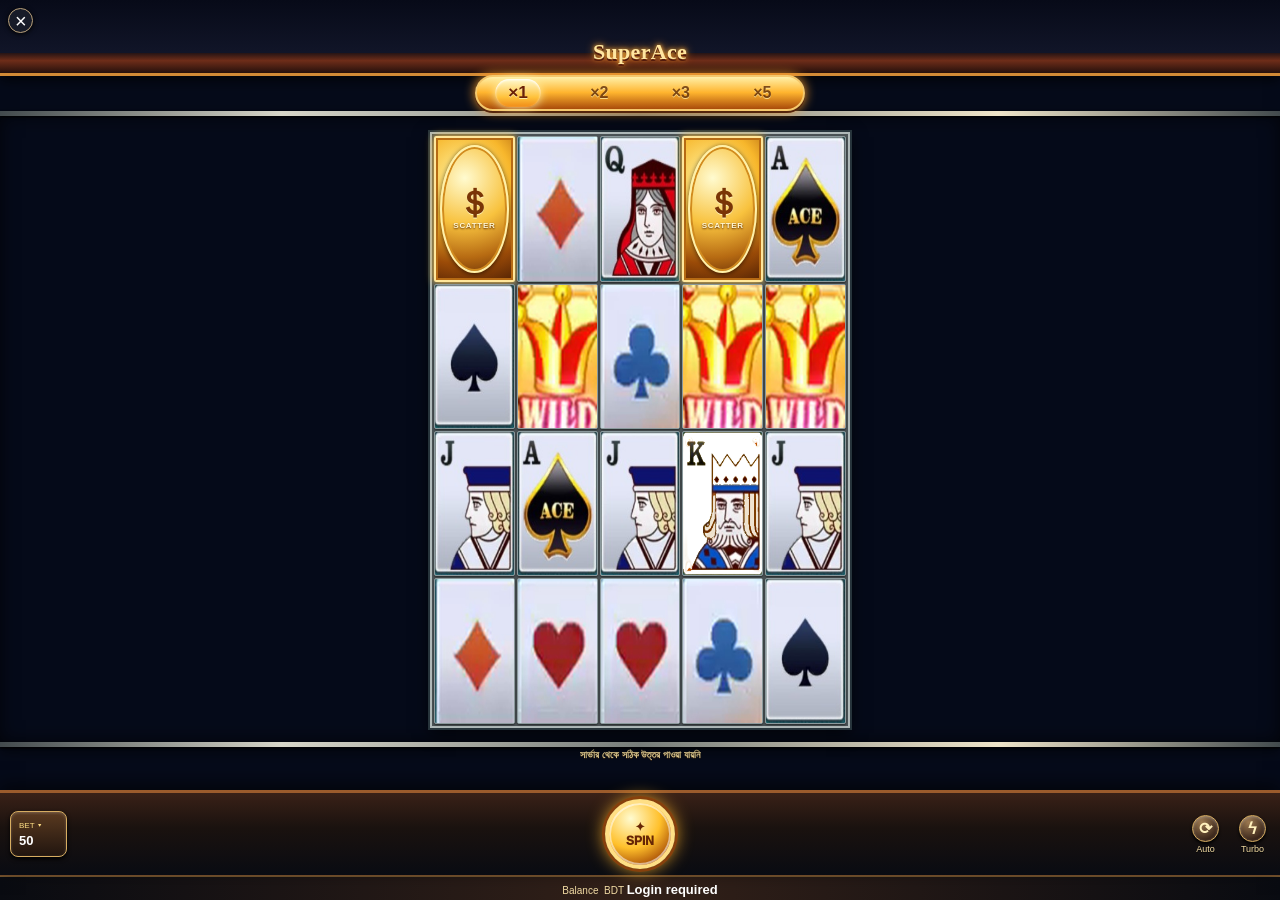
==== commit 41c1cb21: "Add bet-based Big Win and Super Win popups to Super Ace" ====
--- a/public/superace.html
+++ b/public/superace.html
@@ -87,6 +87,12 @@
 .bet-adjust{display:flex;align-items:center;justify-content:space-between;gap:8px;margin:12px 0;color:#e8c98e;font-size:10px;letter-spacing:.8px}
 .bet-adjust button{width:42px;height:34px;border:1px solid #e5bd68;border-radius:8px;background:linear-gradient(#9b672d,#4a2a13);color:#fff;font-size:21px;font-weight:900}
 .bet-confirm{width:100%;padding:12px;border:1px solid #fff0a3;border-radius:24px;background:linear-gradient(#fff0a8,#ffc33d 55%,#b96a12);color:#5c2807;font-weight:1000;letter-spacing:1px;box-shadow:0 3px 0 #713b0b,0 0 12px #ffca4b66}
+.win-popup{position:fixed;inset:0;z-index:120;display:none;align-items:center;justify-content:center;padding:20px;background:rgba(0,0,0,.72)}
+.win-popup.show{display:flex}
+.win-popup-panel{width:min(86vw,320px);padding:25px 16px;text-align:center;border:3px solid #ffe28a;border-radius:18px;background:radial-gradient(ellipse at top,#8a4a13 0,#32190c 58%,#100b10 100%);box-shadow:0 0 35px #ffbd35aa,0 12px 35px #000c}
+.win-popup-title{margin:0 0 12px;color:#ffe98b;font:bold 30px Georgia,serif;text-shadow:0 2px 3px #5b2100,0 0 12px #ffb52a}
+.win-popup-amount{color:#fff;font:bold 25px Arial,sans-serif;text-shadow:0 2px 5px #000}
+
 
 
 /* Super Ace one-second JILI intro */
@@ -124,6 +130,9 @@
   <div class="bet-adjust"><button type="button" id="betPanelMinus">−</button><span>BET AMOUNT</span><button type="button" id="betPanelPlus">+</button></div>
   <button type="button" class="bet-confirm" id="betConfirm">CONFIRM</button>
  </div>
+</div>
+<div class="win-popup" id="winPopup" aria-live="assertive">
+ <div class="win-popup-panel"><div class="win-popup-title" id="winPopupTitle">BIG WIN</div><div class="win-popup-amount" id="winPopupAmount">0.00</div></div>
 </div>
 </main>
 <script>
@@ -431,10 +440,24 @@
   }
   setCombo(freeSpins>0?2:1,freeSpins>0);
   totalWin=Math.max(0,Number(result.payout||0));$('cascadeWin').textContent=fmt(frames.filter(f=>f.type==='win').slice(-1)[0]?.winAmount||0);$('win').textContent=fmt(totalWin);if(totalWin>0||frames.some(f=>f.type==='win'))$('win').parentElement.classList.add('show');
+  const winMultiplier=stake>0?totalWin/stake:0;
+  if(!result.freeSpin&&winMultiplier>=6){
+   await showWinPopup('BIG WIN',totalWin);
+   if(winMultiplier>=15)await showWinPopup('SUPER WIN',totalWin);
+  }
   const awarded=Number(result.freeSpinAward||0);if(awarded>0)showFreeSpinOffer();
   $('status').textContent=(awarded?'🎉 SCATTER BONUS · +'+awarded+' FREE SPINS · ':result.freeSpin?'FREE SPIN · ':'')+(Number(result.payout||0)>0?'WIN · MAX COMBO ×'+Number(result.maxCascadeX||1)+' · '+Number(result.cascadeCount||0)+' CASCADES':'NO WIN · TRY AGAIN')+(freeSpins?' · FREE SPINS LEFT '+freeSpins:'');
  }catch(e){$('status').textContent=e.message;try{const d=await request('/me');balance=Number(d.user.balance||0);update();sendBalanceToParent()}catch(_){}}
  finally{busy=false;$('spin').disabled=false;update();updateFreeSpinButton();if(freeSpinReady&&freeSpins>0){await sleep(turbo?180:500);if(freeSpinReady&&freeSpins>0)play()}else if(auto&&freeSpins<=0){await sleep(450);if(auto)play()}}
+}
+async function showWinPopup(title,amount){
+ const overlay=$('winPopup');
+ $('winPopupTitle').textContent=title;
+ $('winPopupAmount').textContent=fmt(amount);
+ overlay.classList.add('show');
+ await sleep(1700);
+ overlay.classList.remove('show');
+ await sleep(220);
 }
 function updateFreeSpinButton(){
  // During the bonus, show only the remaining count on the spin button.
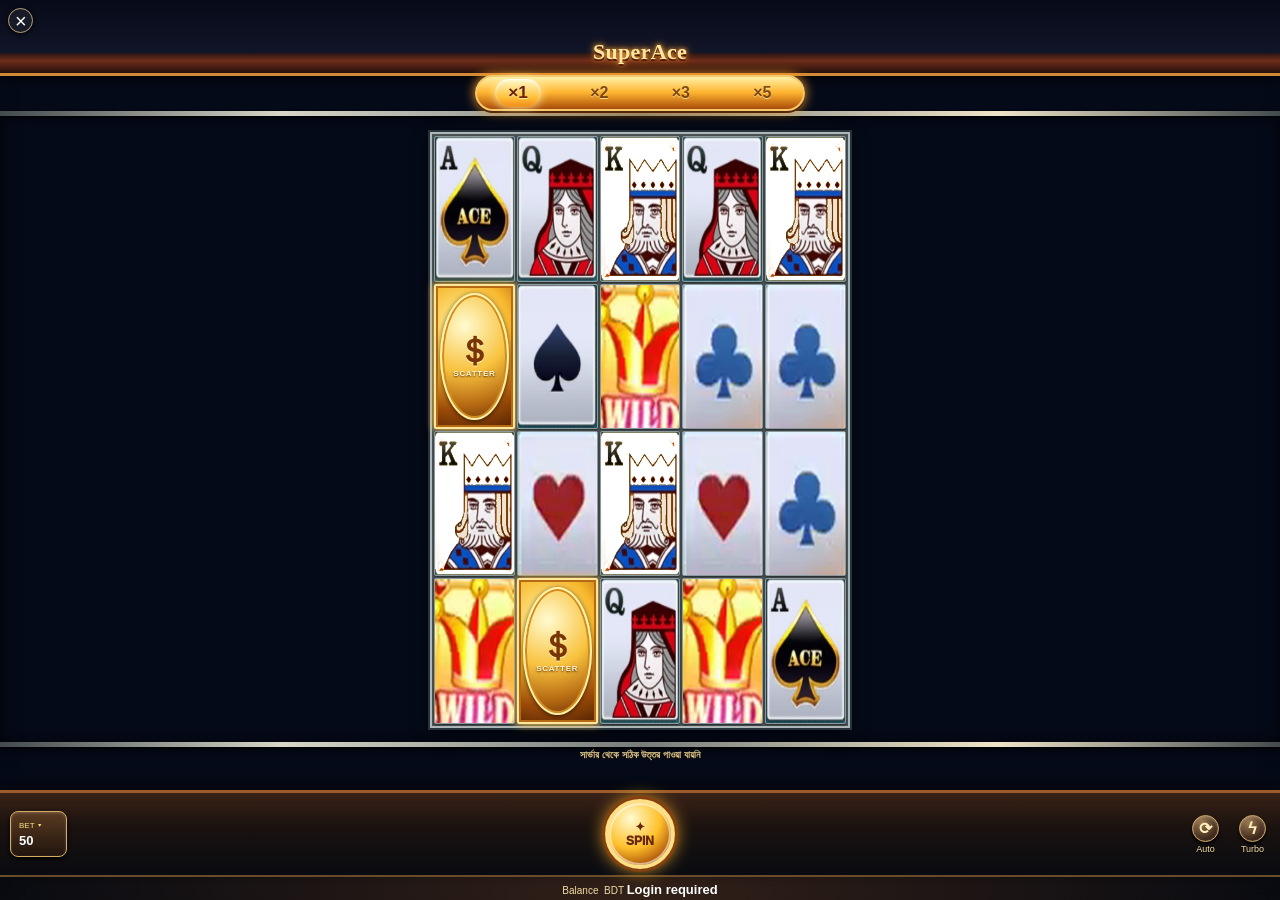
==== commit f809615f: "Animate Super Ace big and super win popups with count-up" ====
--- a/public/superace.html
+++ b/public/superace.html
@@ -87,11 +87,21 @@
 .bet-adjust{display:flex;align-items:center;justify-content:space-between;gap:8px;margin:12px 0;color:#e8c98e;font-size:10px;letter-spacing:.8px}
 .bet-adjust button{width:42px;height:34px;border:1px solid #e5bd68;border-radius:8px;background:linear-gradient(#9b672d,#4a2a13);color:#fff;font-size:21px;font-weight:900}
 .bet-confirm{width:100%;padding:12px;border:1px solid #fff0a3;border-radius:24px;background:linear-gradient(#fff0a8,#ffc33d 55%,#b96a12);color:#5c2807;font-weight:1000;letter-spacing:1px;box-shadow:0 3px 0 #713b0b,0 0 12px #ffca4b66}
-.win-popup{position:fixed;inset:0;z-index:120;display:none;align-items:center;justify-content:center;padding:20px;background:rgba(0,0,0,.72)}
-.win-popup.show{display:flex}
-.win-popup-panel{width:min(86vw,320px);padding:25px 16px;text-align:center;border:3px solid #ffe28a;border-radius:18px;background:radial-gradient(ellipse at top,#8a4a13 0,#32190c 58%,#100b10 100%);box-shadow:0 0 35px #ffbd35aa,0 12px 35px #000c}
-.win-popup-title{margin:0 0 12px;color:#ffe98b;font:bold 30px Georgia,serif;text-shadow:0 2px 3px #5b2100,0 0 12px #ffb52a}
-.win-popup-amount{color:#fff;font:bold 25px Arial,sans-serif;text-shadow:0 2px 5px #000}
+.win-popup{position:fixed;inset:0;z-index:120;display:none;align-items:center;justify-content:center;padding:20px;background:rgba(0,0,0,.78);backdrop-filter:blur(5px);opacity:0}
+.win-popup.show{display:flex;animation:winOverlayIn .38s ease-out forwards}
+.win-popup-panel{position:relative;overflow:hidden;width:min(86vw,320px);padding:28px 16px;text-align:center;border:3px solid #ffe28a;border-radius:20px;background:radial-gradient(ellipse at 50% 0%,#ffcf55 0,#8a4a13 24%,#32190c 62%,#100b10 100%);box-shadow:0 0 18px #ffbd35aa,0 0 55px #ff9d2877,0 12px 35px #000c;transform:translateY(35px) scale(.72);opacity:0;animation:winPanelIn .62s cubic-bezier(.16,.85,.25,1.18) forwards}
+.win-popup-panel:before{content:"";position:absolute;inset:-60% -80%;pointer-events:none;background:linear-gradient(110deg,transparent 42%,#fff8 50%,transparent 58%);transform:translateX(-65%) rotate(12deg);animation:winShine 1.15s .25s ease-out forwards}
+.win-popup-title{position:relative;margin:0 0 13px;color:#fff0a0;font:bold 31px Georgia,serif;letter-spacing:1.5px;text-shadow:0 2px 3px #5b2100,0 0 12px #ffb52a,0 0 25px #ff9b20;animation:winTitlePop .55s .18s cubic-bezier(.2,.9,.25,1.3) both}
+.win-popup-amount{position:relative;color:#fff;font:1000 28px Arial,sans-serif;font-variant-numeric:tabular-nums;text-shadow:0 2px 5px #000,0 0 12px #ffe58a;min-height:34px}
+.win-popup.super .win-popup-panel{border-color:#fff0a0;background:radial-gradient(ellipse at 50% 0%,#fff2a1 0,#b77a16 25%,#48200d 63%,#100b10 100%);box-shadow:0 0 22px #fff0a0,0 0 60px #ffb52a99,0 12px 35px #000c}
+.win-popup.super .win-popup-title{color:#fff8cb;text-shadow:0 0 10px #fff2a0,0 0 24px #ffbd35}
+.win-popup.super .win-popup-panel{animation:winSuperShift .55s cubic-bezier(.2,.8,.2,1) both}
+@keyframes winOverlayIn{to{opacity:1}}
+@keyframes winPanelIn{to{transform:translateY(0) scale(1);opacity:1}}
+@keyframes winTitlePop{from{transform:scale(.55);opacity:0}to{transform:scale(1);opacity:1}}
+@keyframes winShine{to{transform:translateX(65%) rotate(12deg)}}
+@keyframes winSuperShift{0%{transform:scale(1);filter:brightness(1)}45%{transform:scale(1.055);filter:brightness(1.65)}100%{transform:scale(1);filter:brightness(1)}}
+@media(prefers-reduced-motion:reduce){.win-popup.show,.win-popup-panel,.win-popup-title,.win-popup-panel:before{animation-duration:.01ms!important}}
 
 
 
@@ -442,22 +452,48 @@
   totalWin=Math.max(0,Number(result.payout||0));$('cascadeWin').textContent=fmt(frames.filter(f=>f.type==='win').slice(-1)[0]?.winAmount||0);$('win').textContent=fmt(totalWin);if(totalWin>0||frames.some(f=>f.type==='win'))$('win').parentElement.classList.add('show');
   const winMultiplier=stake>0?totalWin/stake:0;
   if(!result.freeSpin&&winMultiplier>=6){
-   await showWinPopup('BIG WIN',totalWin);
-   if(winMultiplier>=15)await showWinPopup('SUPER WIN',totalWin);
+   await showWinSequence(totalWin,winMultiplier>=15);
   }
   const awarded=Number(result.freeSpinAward||0);if(awarded>0)showFreeSpinOffer();
   $('status').textContent=(awarded?'🎉 SCATTER BONUS · +'+awarded+' FREE SPINS · ':result.freeSpin?'FREE SPIN · ':'')+(Number(result.payout||0)>0?'WIN · MAX COMBO ×'+Number(result.maxCascadeX||1)+' · '+Number(result.cascadeCount||0)+' CASCADES':'NO WIN · TRY AGAIN')+(freeSpins?' · FREE SPINS LEFT '+freeSpins:'');
  }catch(e){$('status').textContent=e.message;try{const d=await request('/me');balance=Number(d.user.balance||0);update();sendBalanceToParent()}catch(_){}}
  finally{busy=false;$('spin').disabled=false;update();updateFreeSpinButton();if(freeSpinReady&&freeSpins>0){await sleep(turbo?180:500);if(freeSpinReady&&freeSpins>0)play()}else if(auto&&freeSpins<=0){await sleep(450);if(auto)play()}}
 }
-async function showWinPopup(title,amount){
- const overlay=$('winPopup');
- $('winPopupTitle').textContent=title;
- $('winPopupAmount').textContent=fmt(amount);
+function countWinAmount(target,duration){
+ return new Promise(resolve=>{
+  const amount=$('winPopupAmount');
+  const end=Math.max(1,Number(target)||1),start=1,started=performance.now();
+  amount.textContent=fmt(start);
+  function tick(now){
+   const progress=Math.min(1,(now-started)/duration);
+   const eased=1-Math.pow(1-progress,3);
+   amount.textContent=fmt(start+(end-start)*eased);
+   if(progress<1)requestAnimationFrame(tick);
+   else{amount.textContent=fmt(end);resolve();}
+  }
+  requestAnimationFrame(tick);
+ });
+}
+async function showWinSequence(amount,showSuper){
+ const overlay=$('winPopup'),title=$('winPopupTitle');
+ overlay.classList.remove('super');
+ title.textContent='BIG WIN';
+ $('winPopupAmount').textContent=fmt(1);
  overlay.classList.add('show');
- await sleep(1700);
+ await sleep(420);
+ await countWinAmount(amount,1450);
+ await sleep(650);
+ if(showSuper){
+  // Keep the same popup on screen; smoothly transform its look and title.
+  overlay.classList.add('super');
+  title.textContent='SUPER WIN';
+  $('winPopupAmount').textContent=fmt(1);
+  await sleep(180);
+  await countWinAmount(amount,1450);
+  await sleep(850);
+ }
  overlay.classList.remove('show');
- await sleep(220);
+ await sleep(420);
 }
 function updateFreeSpinButton(){
  // During the bonus, show only the remaining count on the spin button.
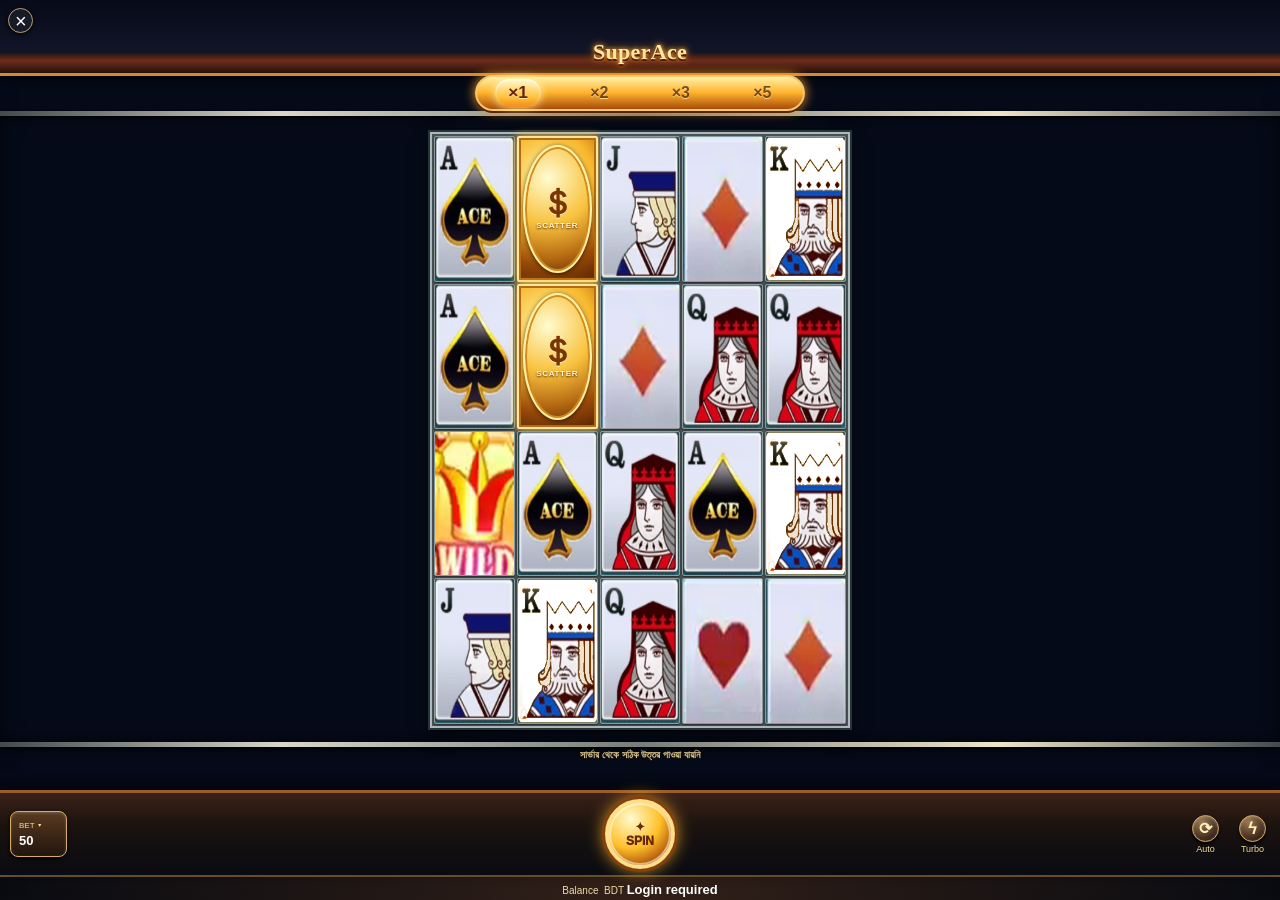
==== commit e847ee6d: "Continue Super Win count from 15x threshold" ====
--- a/public/superace.html
+++ b/public/superace.html
@@ -452,17 +452,17 @@
   totalWin=Math.max(0,Number(result.payout||0));$('cascadeWin').textContent=fmt(frames.filter(f=>f.type==='win').slice(-1)[0]?.winAmount||0);$('win').textContent=fmt(totalWin);if(totalWin>0||frames.some(f=>f.type==='win'))$('win').parentElement.classList.add('show');
   const winMultiplier=stake>0?totalWin/stake:0;
   if(!result.freeSpin&&winMultiplier>=6){
-   await showWinSequence(totalWin,winMultiplier>=15);
+   await showWinSequence(totalWin,winMultiplier>=15,stake);
   }
   const awarded=Number(result.freeSpinAward||0);if(awarded>0)showFreeSpinOffer();
   $('status').textContent=(awarded?'🎉 SCATTER BONUS · +'+awarded+' FREE SPINS · ':result.freeSpin?'FREE SPIN · ':'')+(Number(result.payout||0)>0?'WIN · MAX COMBO ×'+Number(result.maxCascadeX||1)+' · '+Number(result.cascadeCount||0)+' CASCADES':'NO WIN · TRY AGAIN')+(freeSpins?' · FREE SPINS LEFT '+freeSpins:'');
  }catch(e){$('status').textContent=e.message;try{const d=await request('/me');balance=Number(d.user.balance||0);update();sendBalanceToParent()}catch(_){}}
  finally{busy=false;$('spin').disabled=false;update();updateFreeSpinButton();if(freeSpinReady&&freeSpins>0){await sleep(turbo?180:500);if(freeSpinReady&&freeSpins>0)play()}else if(auto&&freeSpins<=0){await sleep(450);if(auto)play()}}
 }
-function countWinAmount(target,duration){
+function countWinAmount(startValue,targetValue,duration){
  return new Promise(resolve=>{
   const amount=$('winPopupAmount');
-  const end=Math.max(1,Number(target)||1),start=1,started=performance.now();
+  const start=Math.max(1,Number(startValue)||1),end=Math.max(start,Number(targetValue)||start),started=performance.now();
   amount.textContent=fmt(start);
   function tick(now){
    const progress=Math.min(1,(now-started)/duration);
@@ -474,23 +474,27 @@
   requestAnimationFrame(tick);
  });
 }
-async function showWinSequence(amount,showSuper){
+async function showWinSequence(amount,showSuper,stake){
  const overlay=$('winPopup'),title=$('winPopupTitle');
+ const superStart=showSuper?Math.min(amount,stake*15):amount;
  overlay.classList.remove('super');
  title.textContent='BIG WIN';
  $('winPopupAmount').textContent=fmt(1);
  overlay.classList.add('show');
  await sleep(420);
- await countWinAmount(amount,1450);
- await sleep(650);
+ // BIG WIN counts up to the 15x threshold when SUPER WIN is also due.
+ await countWinAmount(1,superStart,1450);
+ await sleep(450);
  if(showSuper){
-  // Keep the same popup on screen; smoothly transform its look and title.
+  // Keep the same amount on screen while the title and glow smoothly transform.
   overlay.classList.add('super');
   title.textContent='SUPER WIN';
-  $('winPopupAmount').textContent=fmt(1);
-  await sleep(180);
-  await countWinAmount(amount,1450);
+  await sleep(220);
+  // Continue counting from the 15x amount; never reset to 1.
+  await countWinAmount(superStart,amount,1050);
   await sleep(850);
+ }else{
+  await sleep(650);
  }
  overlay.classList.remove('show');
  await sleep(420);
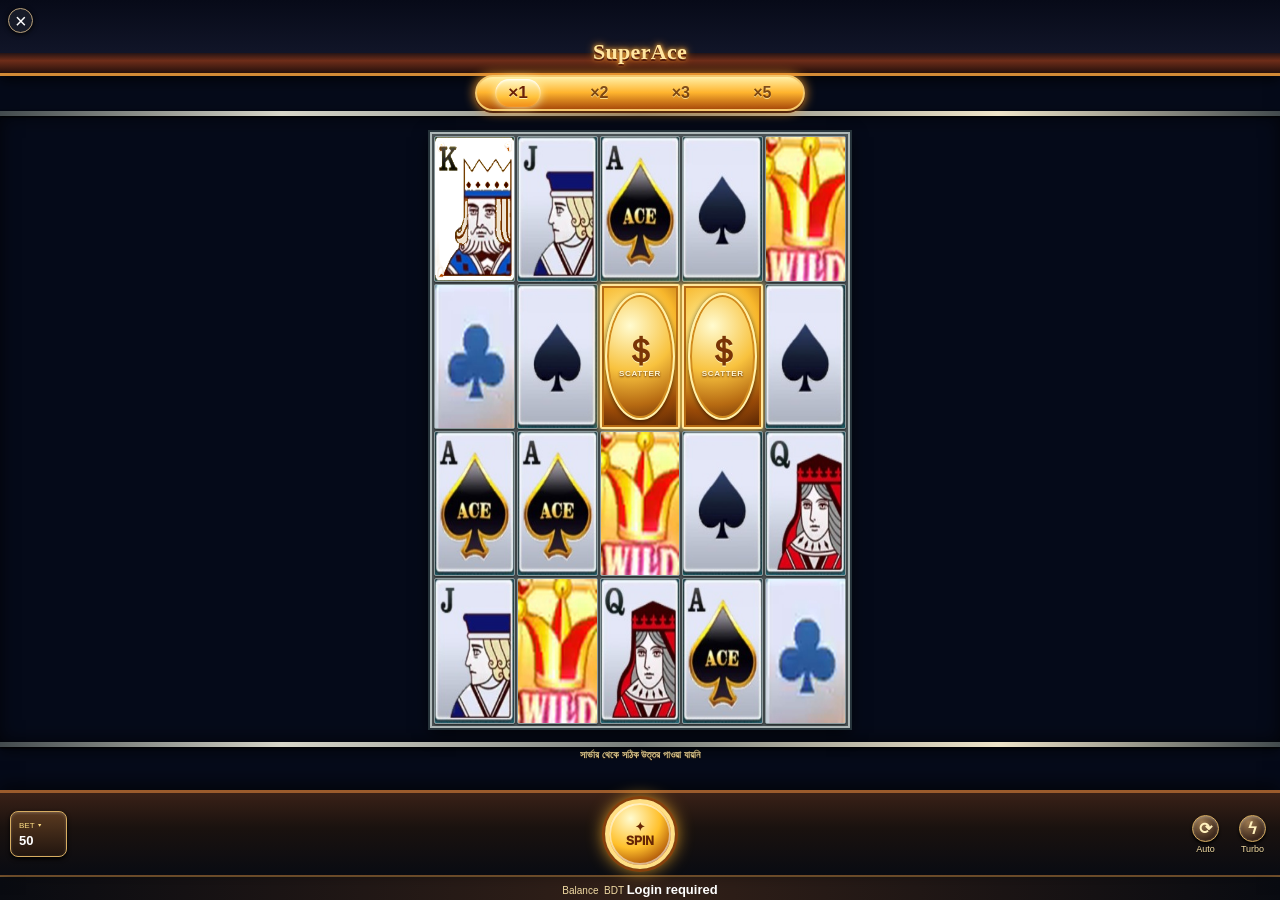
==== commit a8b0db42: "Keep win popups inside game and enhance gold styling" ====
--- a/public/superace.html
+++ b/public/superace.html
@@ -3,7 +3,7 @@
 <style>
 *{box-sizing:border-box}
 html,body{margin:0;width:100%;height:100%;min-height:100%;overflow:hidden;background:#02040b;color:#fff;font-family:Arial,sans-serif;display:flex;align-items:center;justify-content:center}
-.game{width:100vw;height:100vh;height:100dvh;min-height:0;margin:0;overflow:hidden;display:flex;flex-direction:column;align-items:stretch;background:#050a19;padding:0;border:0;border-radius:0;box-shadow:none}
+.game{width:100vw;height:100vh;height:100dvh;min-height:0;margin:0;overflow:hidden;display:flex;flex-direction:column;align-items:stretch;background:#050a19;padding:0;border:0;border-radius:0;box-shadow:none;position:relative}
 .top{height:76px;flex:0 0 76px;position:relative;text-align:center;background:linear-gradient(180deg,#070a18 0%,#111528 72%,#281515 73%,#6e2d19 83%,#25100c 100%);border-bottom:3px solid #d28a36;box-shadow:0 4px 12px #000b}
 
 
@@ -87,9 +87,9 @@
 .bet-adjust{display:flex;align-items:center;justify-content:space-between;gap:8px;margin:12px 0;color:#e8c98e;font-size:10px;letter-spacing:.8px}
 .bet-adjust button{width:42px;height:34px;border:1px solid #e5bd68;border-radius:8px;background:linear-gradient(#9b672d,#4a2a13);color:#fff;font-size:21px;font-weight:900}
 .bet-confirm{width:100%;padding:12px;border:1px solid #fff0a3;border-radius:24px;background:linear-gradient(#fff0a8,#ffc33d 55%,#b96a12);color:#5c2807;font-weight:1000;letter-spacing:1px;box-shadow:0 3px 0 #713b0b,0 0 12px #ffca4b66}
-.win-popup{position:fixed;inset:0;z-index:120;display:none;align-items:center;justify-content:center;padding:20px;background:rgba(0,0,0,.78);backdrop-filter:blur(5px);opacity:0}
+.win-popup{position:absolute;inset:0;z-index:120;display:none;align-items:center;justify-content:center;padding:20px;background:transparent;backdrop-filter:none;opacity:0;pointer-events:none}
 .win-popup.show{display:flex;animation:winOverlayIn .38s ease-out forwards}
-.win-popup-panel{position:relative;overflow:hidden;width:min(86vw,320px);padding:28px 16px;text-align:center;border:3px solid #ffe28a;border-radius:20px;background:radial-gradient(ellipse at 50% 0%,#ffcf55 0,#8a4a13 24%,#32190c 62%,#100b10 100%);box-shadow:0 0 18px #ffbd35aa,0 0 55px #ff9d2877,0 12px 35px #000c;transform:translateY(35px) scale(.72);opacity:0;animation:winPanelIn .62s cubic-bezier(.16,.85,.25,1.18) forwards}
+.win-popup-panel{position:relative;overflow:hidden;width:min(86vw,320px);padding:28px 16px;text-align:center;border:3px solid #fff0a6;border-radius:20px;background:linear-gradient(145deg,#fff4b8 0%,#e6a92e 12%,#9a570b 28%,#4b2608 48%,#c88718 68%,#5a2b06 84%,#f7d875 100%);box-shadow:inset 0 0 0 2px #7a4308,inset 0 0 22px #fff0a066,0 0 18px #ffdf70,0 0 55px #ffae2a99,0 12px 35px #000c;transform:translateY(35px) scale(.72);opacity:0;animation:winPanelIn .62s cubic-bezier(.16,.85,.25,1.18) forwards}
 .win-popup-panel:before{content:"";position:absolute;inset:-60% -80%;pointer-events:none;background:linear-gradient(110deg,transparent 42%,#fff8 50%,transparent 58%);transform:translateX(-65%) rotate(12deg);animation:winShine 1.15s .25s ease-out forwards}
 .win-popup-title{position:relative;margin:0 0 13px;color:#fff0a0;font:bold 31px Georgia,serif;letter-spacing:1.5px;text-shadow:0 2px 3px #5b2100,0 0 12px #ffb52a,0 0 25px #ff9b20;animation:winTitlePop .55s .18s cubic-bezier(.2,.9,.25,1.3) both}
 .win-popup-amount{position:relative;color:#fff;font:1000 28px Arial,sans-serif;font-variant-numeric:tabular-nums;text-shadow:0 2px 5px #000,0 0 12px #ffe58a;min-height:34px}
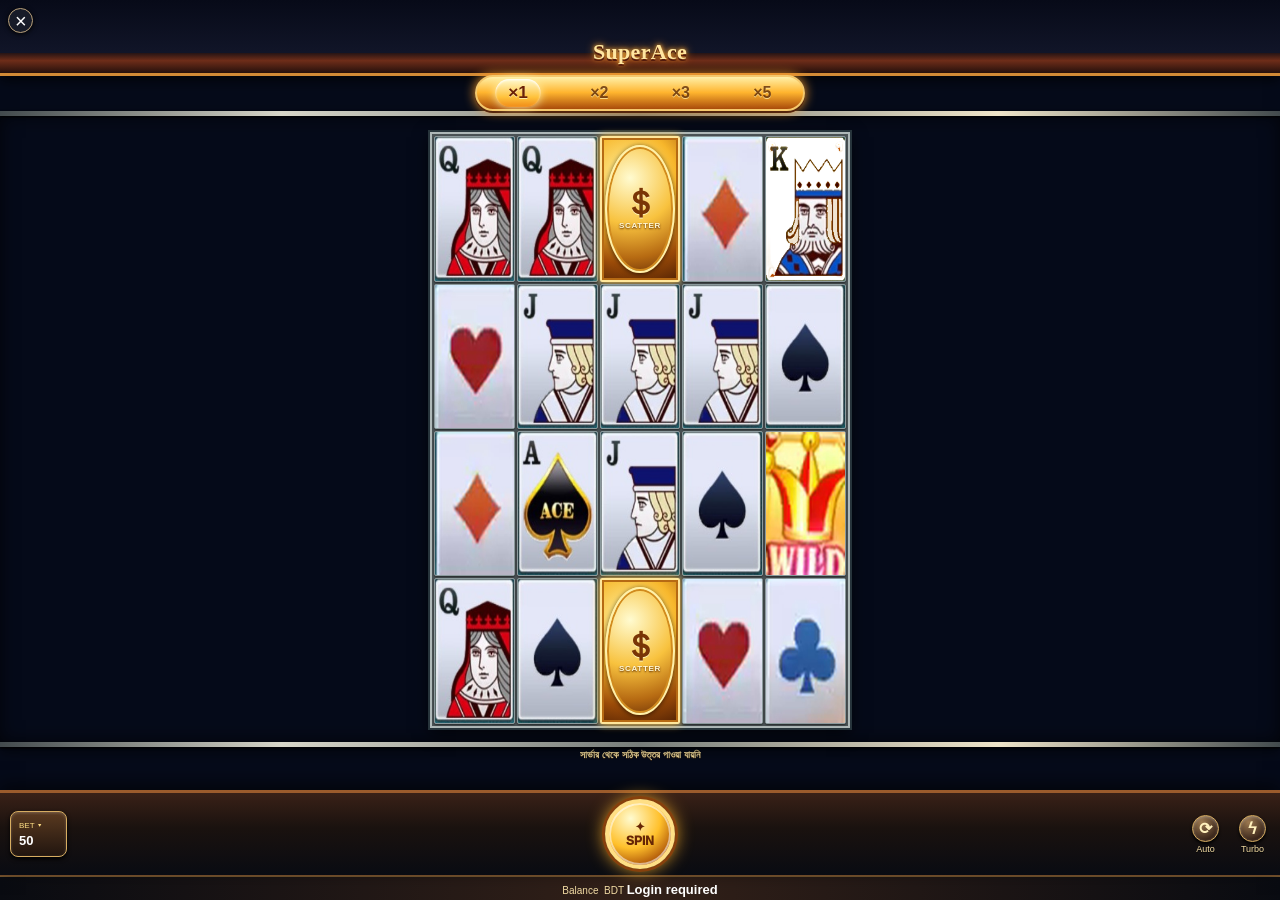
==== commit 2e49ea21: "Load admin-configured Super Ace card artwork" ====
--- a/public/superace.html
+++ b/public/superace.html
@@ -177,6 +177,15 @@
  goldenJoker:"/golden-joker.svg",
 };
 
+let customKingArt=false;
+function applySuperAceCardImages(images){
+ if(!images||typeof images!=='object')return;
+ for(const key of ['ace','king','queen','jack','spade','heart','diamond','club','wild','scatter','goldenJoker']){
+  const value=String(images[key]||'').trim();
+  if(value&&/^https:\/\//i.test(value)){art[key]=value;if(key==='king')customKingArt=true;}
+ }
+}
+
 // Create a white version of the ordinary King from the same card artwork.
 // Yellow/gold pixels are neutralized; the special goldenCard keeps the original gold artwork.
 const whiteKingArtPromise=(async()=>{
@@ -309,7 +318,7 @@
 }
 async function loadBalance(){
  draw(randomBoard());
- try{const d=await request('/me');balance=Number(d.user.balance||0);const state=await request('/superace-state');freeSpins=Number(state.freeSpins||0);bet=Number(state.betAmount||bet);chosenX=1;setCombo(freeSpins>0?2:1,freeSpins>0);update();if(freeSpins){$('status').textContent='FREE SPINS '+freeSpins+' · GOLDEN JOKER';showFreeSpinOffer()}}
+ try{const d=await request('/me');balance=Number(d.user.balance||0);const state=await request('/superace-state');applySuperAceCardImages(state.cardImages||{});if(visibleGrid.length)draw(visibleGrid);freeSpins=Number(state.freeSpins||0);bet=Number(state.betAmount||bet);chosenX=1;setCombo(freeSpins>0?2:1,freeSpins>0);update();if(freeSpins){$('status').textContent='FREE SPINS '+freeSpins+' · GOLDEN JOKER';showFreeSpinOffer()}}
  catch(e){$('status').textContent=e.message;$('balance').textContent='Login required';if(!$('board').children.length)draw(randomBoard())}
 }
 function setCardFace(cell,rawId){
@@ -329,7 +338,7 @@
   img.onerror=()=>{img.onerror=null;img.src=art.ace;};
   // Keep the ordinary white King consistent during falling/cascade animations.
   // The separate goldenCard must retain its original gold artwork.
-  if(key==='king')whiteKingArtPromise.then(src=>{if(img.isConnected&&key==='king')img.src=src;});
+  if(key==='king')whiteKingArtPromise.then(src=>{if(img.isConnected&&key==='king'&&!customKingArt)img.src=src;});
  }
  cell.appendChild(img);
 }
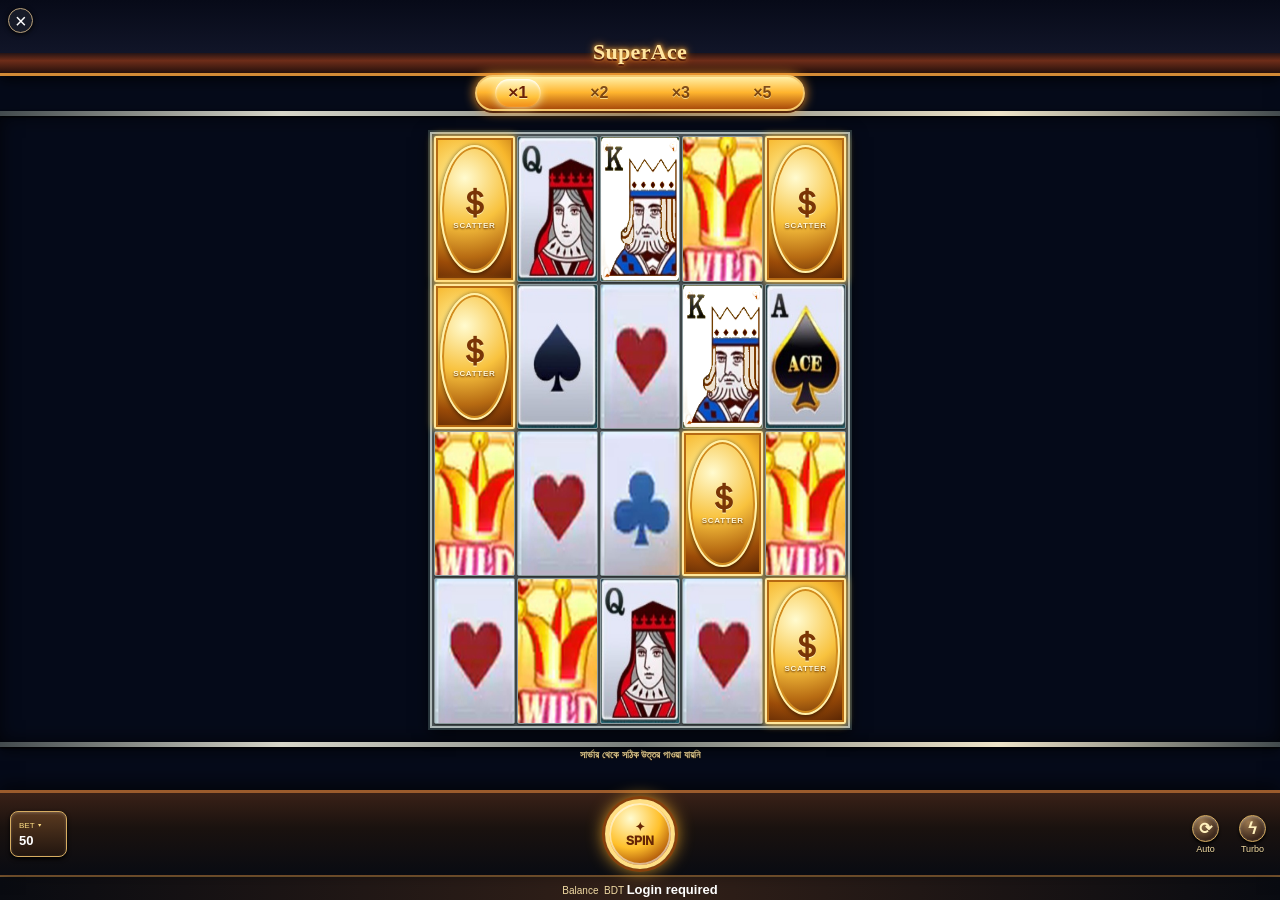
==== commit 921fcb31: "Slow down Super Ace Big Win and Super Win animation" ====
--- a/public/superace.html
+++ b/public/superace.html
@@ -490,23 +490,23 @@
  title.textContent='BIG WIN';
  $('winPopupAmount').textContent=fmt(1);
  overlay.classList.add('show');
- await sleep(420);
- // BIG WIN counts up to the 15x threshold when SUPER WIN is also due.
- await countWinAmount(1,superStart,1450);
- await sleep(450);
+ await sleep(650);
+ // Slower, more readable BIG WIN count-up.
+ await countWinAmount(1,superStart,3800);
+ await sleep(900);
  if(showSuper){
   // Keep the same amount on screen while the title and glow smoothly transform.
   overlay.classList.add('super');
   title.textContent='SUPER WIN';
-  await sleep(220);
-  // Continue counting from the 15x amount; never reset to 1.
-  await countWinAmount(superStart,amount,1050);
-  await sleep(850);
+  await sleep(500);
+  // Continue slowly from the 15x amount; never reset to 1.
+  await countWinAmount(superStart,amount,3000);
+  await sleep(1500);
  }else{
-  await sleep(650);
+  await sleep(1400);
  }
  overlay.classList.remove('show');
- await sleep(420);
+ await sleep(600);
 }
 function updateFreeSpinButton(){
  // During the bonus, show only the remaining count on the spin button.
